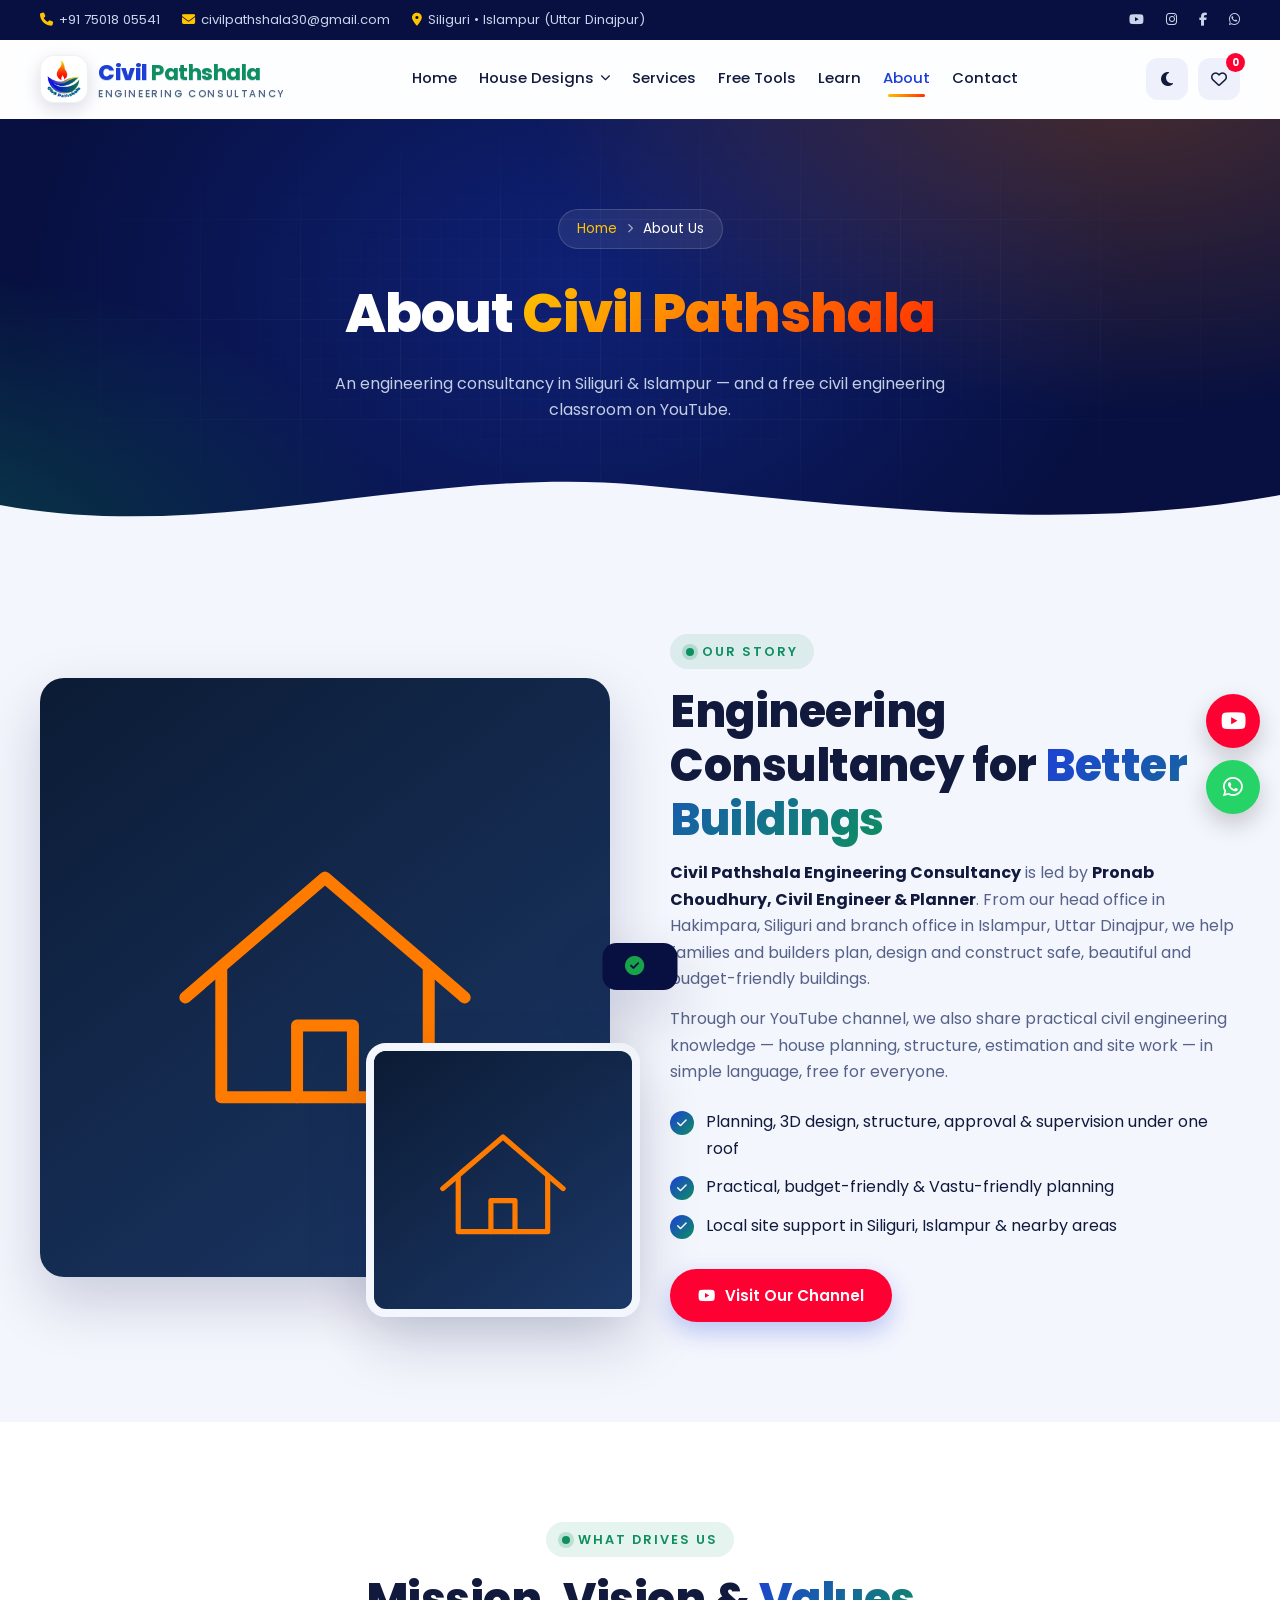
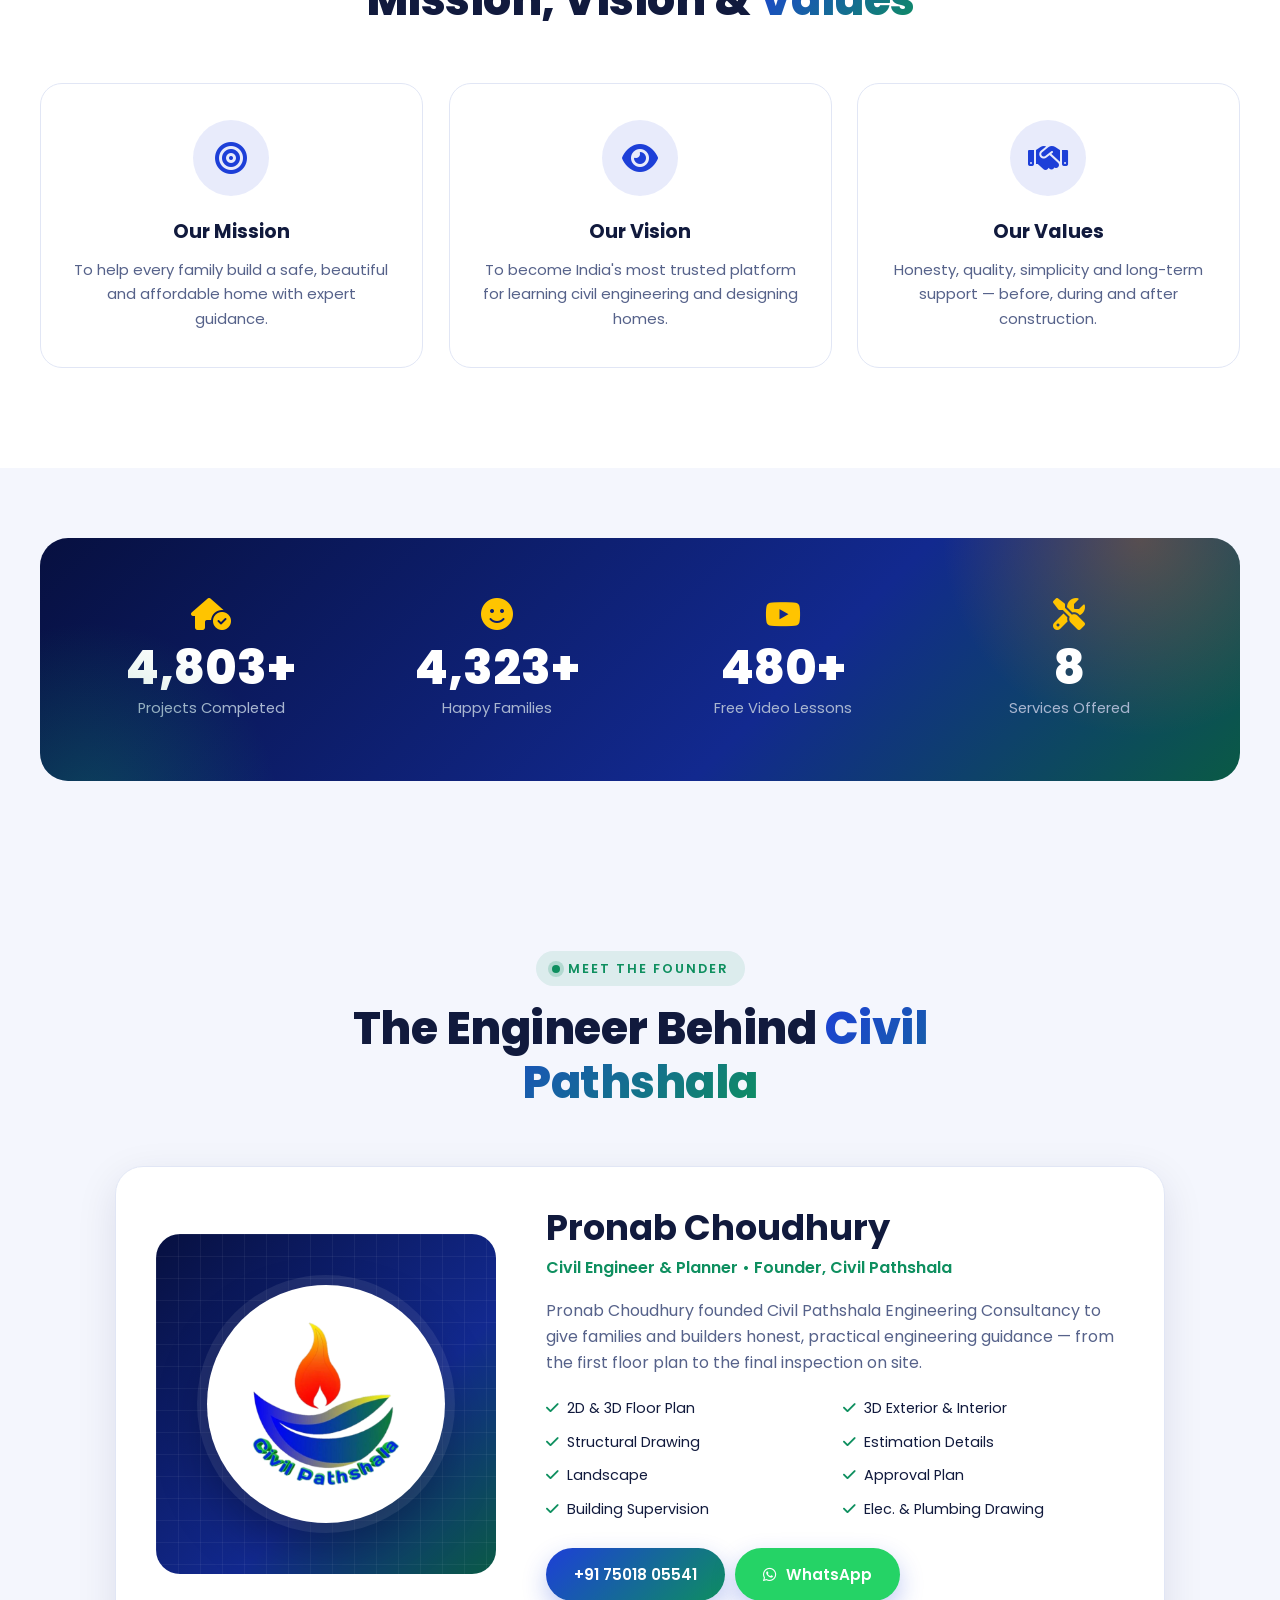
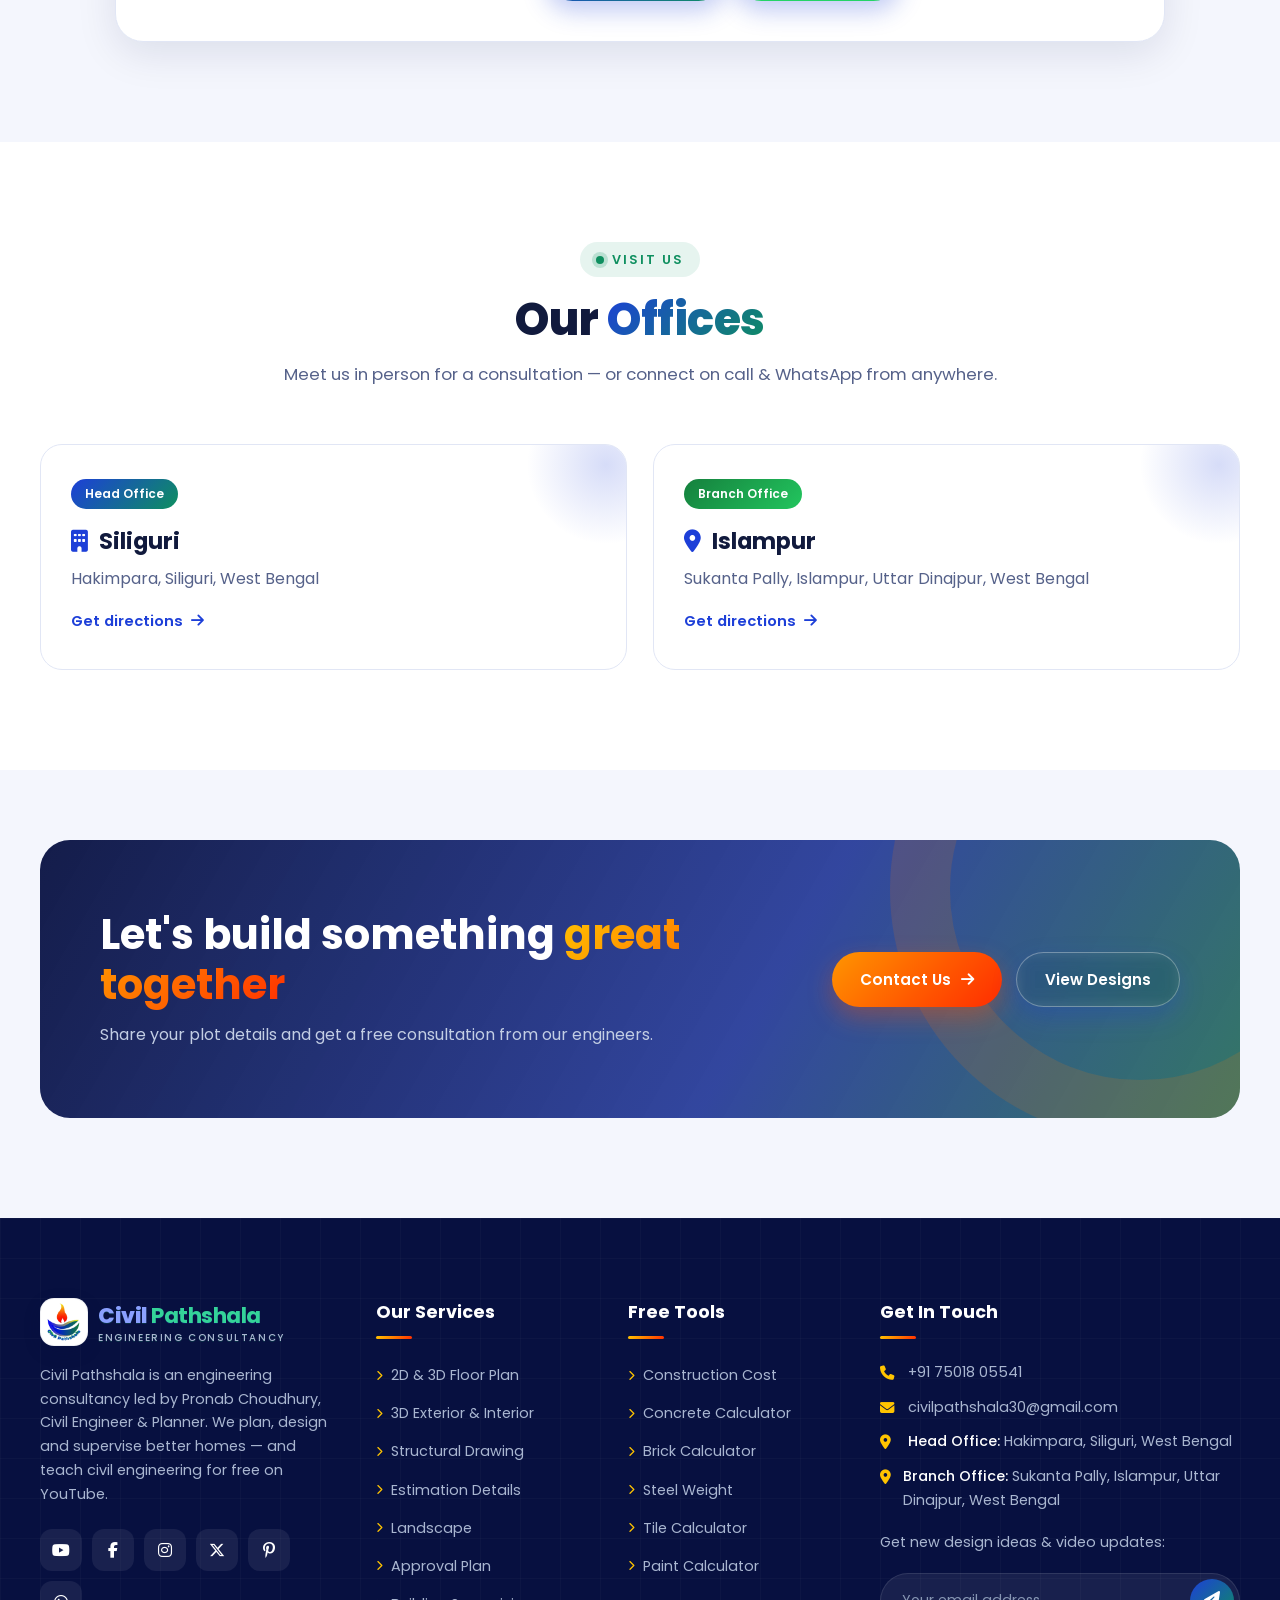
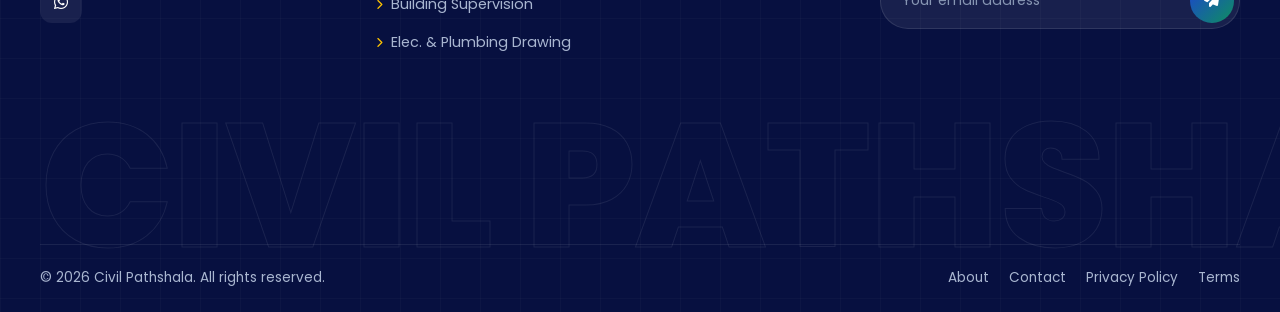
==== about.html @ 8a08ce1d "Civil Pathshala website Responsive multi-page site: home, designs gallery, services, free constructi" ====
<!DOCTYPE html>
<html lang="en">
<head>
  <meta charset="UTF-8">
  <meta name="viewport" content="width=device-width, initial-scale=1.0">
  <title>About Us | Civil Pathshala</title>
  <meta name="description" content="Civil Pathshala Engineering Consultancy, founded by Pronab Choudhury (Civil Engineer & Planner). Head office: Hakimpara, Siliguri. Branch: Sukanta Pally, Islampur, Uttar Dinajpur.">
  <meta name="theme-color" content="#071040">
  <link rel="icon" href="assets/img/favicon.png" type="image/png">
  <link rel="apple-touch-icon" href="assets/img/apple-touch-icon.png">
  <link rel="preconnect" href="https://fonts.googleapis.com">
  <link rel="preconnect" href="https://fonts.gstatic.com" crossorigin>
  <link href="https://fonts.googleapis.com/css2?family=Hind:wght@400;500;600;700&family=Poppins:wght@400;500;600;700;800&display=swap" rel="stylesheet">
  <link rel="stylesheet" href="https://cdnjs.cloudflare.com/ajax/libs/font-awesome/6.5.1/css/all.min.css">
  <link rel="stylesheet" href="assets/css/style.css">
  <script>try{var t=localStorage.getItem("cp-theme");if(t)document.documentElement.dataset.theme=t;}catch(e){}</script>
</head>
<body data-page="about">
  <div id="site-header"></div>

  <main>
    <section class="page-hero">
      <div class="blueprint-grid"></div>
      <div class="container">
        <div class="breadcrumb" data-reveal="down"><a href="index.html">Home</a><i class="fa-solid fa-chevron-right"></i><span>About Us</span></div>
        <h1 data-reveal="up">About <span class="text-grad">Civil Pathshala</span></h1>
        <p data-reveal="up" data-delay="100">An engineering consultancy in Siliguri & Islampur — and a free civil engineering classroom on YouTube.</p>
      </div>
      <div class="hero-wave"><svg viewBox="0 0 1440 70" preserveAspectRatio="none"><path fill="currentColor" d="M0 40C240 80 480 0 720 20s480 50 720 10V70H0Z"/></svg></div>
    </section>

    <section class="section">
      <div class="container grid-2">
        <div class="about-img" data-reveal="right">
          <div class="main"><img src="https://images.unsplash.com/photo-1503387762-592deb58ef4e?w=900&q=75&auto=format&fit=crop" alt="Engineer reviewing house drawings" loading="lazy"></div>
          <div class="small"><img src="https://images.unsplash.com/photo-1541888946425-d81bb19240f5?w=600&q=75&auto=format&fit=crop" alt="House under construction" loading="lazy"></div>
        </div>
        <div data-reveal="left">
          <span class="eyebrow">Our Story</span>
          <h2 class="h2">Engineering Consultancy for <span class="text-grad">Better Buildings</span></h2>
          <p style="color:var(--muted);margin-bottom:14px"><b style="color:var(--text)">Civil Pathshala Engineering Consultancy</b> is led by <b style="color:var(--text)">Pronab Choudhury, Civil Engineer & Planner</b>. From our head office in Hakimpara, Siliguri and branch office in Islampur, Uttar Dinajpur, we help families and builders plan, design and construct safe, beautiful and budget-friendly buildings.</p>
          <p style="color:var(--muted)">Through our YouTube channel, we also share practical civil engineering knowledge — house planning, structure, estimation and site work — in simple language, free for everyone.</p>
          <ul class="check-list">
            <li><i class="fa-solid fa-check"></i>Planning, 3D design, structure, approval & supervision under one roof</li>
            <li><i class="fa-solid fa-check"></i>Practical, budget-friendly & Vastu-friendly planning</li>
            <li><i class="fa-solid fa-check"></i>Local site support in Siliguri, Islampur & nearby areas</li>
          </ul>
          <a href="#" data-site="youtube" target="_blank" rel="noopener" class="btn btn-yt"><i class="fa-brands fa-youtube"></i> Visit Our Channel</a>
        </div>
      </div>
    </section>

    <section class="section bg-soft">
      <div class="container">
        <div class="section-head" data-reveal="up"><span class="eyebrow">What Drives Us</span><h2>Mission, Vision & <span class="text-grad">Values</span></h2></div>
        <div class="grid-3">
          <div class="mv-card" data-reveal="up"><i class="fa-solid fa-bullseye"></i><h4>Our Mission</h4><p>To help every family build a safe, beautiful and affordable home with expert guidance.</p></div>
          <div class="mv-card" data-reveal="up" data-delay="100"><i class="fa-solid fa-eye"></i><h4>Our Vision</h4><p>To become India's most trusted platform for learning civil engineering and designing homes.</p></div>
          <div class="mv-card" data-reveal="up" data-delay="200"><i class="fa-solid fa-handshake"></i><h4>Our Values</h4><p>Honesty, quality, simplicity and long-term support — before, during and after construction.</p></div>
        </div>
      </div>
    </section>

    <section class="section-sm">
      <div class="container">
        <div class="counter-band" data-reveal="zoom">
          <div class="grid-4">
            <div class="counter"><i class="fa-solid fa-house-circle-check"></i><strong data-count="5000" data-suffix="+">0</strong><span>Projects Completed</span></div>
            <div class="counter"><i class="fa-solid fa-face-smile"></i><strong data-count="4500" data-suffix="+">0</strong><span>Happy Families</span></div>
            <div class="counter"><i class="fa-brands fa-youtube"></i><strong data-count="500" data-suffix="+">0</strong><span>Free Video Lessons</span></div>
            <div class="counter"><i class="fa-solid fa-screwdriver-wrench"></i><strong data-count="8">0</strong><span>Services Offered</span></div>
          </div>
        </div>
      </div>
    </section>

    <section class="section">
      <div class="container">
        <div class="section-head" data-reveal="up"><span class="eyebrow">Meet the Founder</span><h2>The Engineer Behind <span class="text-grad">Civil Pathshala</span></h2></div>
        <div class="founder" data-reveal="up">
          <div class="founder-visual">
            <!-- Tip: replace this logo with a photo of Pronab Choudhury (e.g. assets/img/founder.jpg) -->
            <div class="founder-logo"><img src="assets/img/logo.png" alt="Civil Pathshala logo"></div>
          </div>
          <div class="founder-info">
            <h3>Pronab Choudhury</h3>
            <div class="founder-role">Civil Engineer & Planner • Founder, Civil Pathshala</div>
            <p>Pronab Choudhury founded Civil Pathshala Engineering Consultancy to give families and builders honest, practical engineering guidance — from the first floor plan to the final inspection on site.</p>
            <div class="founder-services">
              <span><i class="fa-solid fa-check"></i>2D & 3D Floor Plan</span><span><i class="fa-solid fa-check"></i>3D Exterior & Interior</span>
              <span><i class="fa-solid fa-check"></i>Structural Drawing</span><span><i class="fa-solid fa-check"></i>Estimation Details</span>
              <span><i class="fa-solid fa-check"></i>Landscape</span><span><i class="fa-solid fa-check"></i>Approval Plan</span>
              <span><i class="fa-solid fa-check"></i>Building Supervision</span><span><i class="fa-solid fa-check"></i>Elec. & Plumbing Drawing</span>
            </div>
            <div class="btn-row" style="display:flex;flex-wrap:wrap;gap:10px">
              <a href="#" data-site="phone" class="btn"></a>
              <a href="#" data-site="whatsapp" target="_blank" rel="noopener" class="btn btn-wa"><i class="fa-brands fa-whatsapp"></i> WhatsApp</a>
            </div>
          </div>
        </div>
      </div>
    </section>

    <section class="section bg-soft">
      <div class="container">
        <div class="section-head" data-reveal="up"><span class="eyebrow">Visit Us</span><h2>Our <span class="text-grad">Offices</span></h2><p>Meet us in person for a consultation — or connect on call & WhatsApp from anywhere.</p></div>
        <div class="grid-2" style="gap:26px;align-items:stretch">
          <div class="office-card" data-reveal="up">
            <span class="o-tag">Head Office</span>
            <h4><i class="fa-solid fa-building"></i> Siliguri</h4>
            <p>Hakimpara, Siliguri, West Bengal</p>
            <a href="https://maps.google.com/?q=Hakimpara%2C%20Siliguri%2C%20West%20Bengal" target="_blank" rel="noopener" class="link-arrow">Get directions <i class="fa-solid fa-arrow-right"></i></a>
          </div>
          <div class="office-card" data-reveal="up" data-delay="100">
            <span class="o-tag green">Branch Office</span>
            <h4><i class="fa-solid fa-location-dot"></i> Islampur</h4>
            <p>Sukanta Pally, Islampur, Uttar Dinajpur, West Bengal</p>
            <a href="https://maps.google.com/?q=Sukanta%20Pally%2C%20Islampur%2C%20Uttar%20Dinajpur" target="_blank" rel="noopener" class="link-arrow">Get directions <i class="fa-solid fa-arrow-right"></i></a>
          </div>
        </div>
      </div>
    </section>

    <section class="section-sm" style="padding-bottom:0">
      <div class="container">
        <div class="cta" data-reveal="zoom">
          <div><h2>Let's build something <span class="text-grad">great together</span></h2><p>Share your plot details and get a free consultation from our engineers.</p></div>
          <div class="cta-btns"><a href="contact.html" class="btn">Contact Us <i class="fa-solid fa-arrow-right"></i></a><a href="designs.html" class="btn btn-light">View Designs</a></div>
        </div>
      </div>
    </section>
  </main>

  <div id="site-footer"></div>
  <script src="assets/js/config.js"></script>
  <script src="assets/js/main.js"></script>
</body>
</html>
---- assets/css/style.css ----
/* =========================================================
   Civil Pathshala — Main Stylesheet
   ========================================================= */

/* Brand palette taken from the Civil Pathshala logo:
   royal-blue → green diya bowl, and a yellow → orange → red flame */
:root {
  --primary: #1d3fd8;          /* logo blue */
  --primary-2: #3b5bff;
  --brand-green: #0e8f5f;      /* logo green */
  --flame-y: #ffc400;          /* flame yellow */
  --flame-o: #ff7a00;          /* flame orange */
  --flame-r: #ff2d00;          /* flame red */
  --wordmark-1: #1d3fd8;       /* "Civil" */
  --wordmark-2: #0e8f5f;       /* "Pathshala" */

  --navy: #071040;
  --navy-2: #0d1d66;
  --navy-3: #12298f;
  --orange: var(--flame-o);
  --amber: var(--flame-y);
  --blue: #1d3fd8;
  --green: #16a34a;
  --red: #ff0033;

  --bg: #f4f6fd;
  --bg-2: #ffffff;
  --card: #ffffff;
  --text: #111a3d;
  --muted: #56628a;
  --line: #e1e6f5;
  --soft: #eef1fc;

  --grad: linear-gradient(135deg, #1d3fd8 0%, #0e8f5f 100%);
  --grad-flame: linear-gradient(135deg, #ffc400 0%, #ff7a00 50%, #ff2d00 100%);
  --grad-flame-btn: linear-gradient(135deg, #ff9500 0%, #ff5a00 55%, #ff2d00 100%);
  --grad-navy: linear-gradient(135deg, #071040 0%, #12298f 62%, #0a5a45 100%);
  --shadow-sm: 0 4px 14px rgba(7,16,64,.06);
  --shadow: 0 12px 40px rgba(7,16,64,.10);
  --shadow-lg: 0 25px 60px rgba(7,16,64,.18);
  --radius: 18px;
  --radius-sm: 12px;
  --ease: cubic-bezier(.22, 1, .36, 1);
  --header-h: 78px;
}

[data-theme="dark"] {
  --primary: #7b93ff;
  --brand-green: #34d399;
  --wordmark-1: #8aa0ff;
  --wordmark-2: #34d399;
  --bg: #050a26;
  --bg-2: #08113a;
  --card: #0c1847;
  --text: #e9edfc;
  --muted: #9ba7d1;
  --line: #1a2a66;
  --soft: #101f56;
  --shadow-sm: 0 4px 14px rgba(0, 0, 0, .3);
  --shadow: 0 12px 40px rgba(0, 0, 0, .35);
  --shadow-lg: 0 25px 60px rgba(0, 0, 0, .5);
}

*, *::before, *::after { box-sizing: border-box; margin: 0; padding: 0; }
html { scroll-behavior: smooth; -webkit-text-size-adjust: 100%; }
body {
  font-family: "Poppins", "Hind", system-ui, -apple-system, Segoe UI, Roboto, sans-serif;
  background: var(--bg);
  color: var(--text);
  line-height: 1.65;
  overflow-x: hidden;
  transition: background .4s, color .4s;
}
img { max-width: 100%; display: block; }
a { color: inherit; text-decoration: none; }
button, input, select, textarea { font: inherit; color: inherit; }
button { cursor: pointer; border: 0; background: none; }
ul { list-style: none; }
::selection { background: var(--primary); color: #fff; }

::-webkit-scrollbar { width: 10px; }
::-webkit-scrollbar-track { background: var(--bg); }
::-webkit-scrollbar-thumb { background: linear-gradient(var(--primary), var(--flame-y)); border-radius: 10px; }

.container { width: min(1200px, 100% - 32px); margin-inline: auto; }
.section { padding: 100px 0; position: relative; }
.section-sm { padding: 70px 0; }
.bg-soft { background: var(--bg-2); }
.text-grad {
  background: var(--grad);
  -webkit-background-clip: text; background-clip: text;
  -webkit-text-fill-color: transparent;
}
.hindi { font-family: "Hind", "Poppins", sans-serif; }

/* ---------- Section heading ---------- */
.section-head { text-align: center; max-width: 720px; margin: 0 auto 56px; }
.section-head.left { text-align: left; margin-left: 0; }
.eyebrow {
  display: inline-flex; align-items: center; gap: 8px;
  font-size: .8rem; font-weight: 600; letter-spacing: 2px; text-transform: uppercase;
  color: var(--primary);
  background: rgba(29,63,216,.1);
  padding: 7px 16px; border-radius: 50px; margin-bottom: 16px;
}
.eyebrow::before { content: ""; width: 8px; height: 8px; border-radius: 50%; background: var(--primary); box-shadow: 0 0 0 4px rgba(29,63,216,.2); animation: pulse 2s infinite; }
.section-head h2, .h2 { font-size: clamp(1.8rem, 4vw, 2.8rem); line-height: 1.2; font-weight: 800; margin-bottom: 14px; letter-spacing: -.5px; }
.section-head p { color: var(--muted); font-size: 1.05rem; }

/* ---------- Buttons ---------- */
.btn {
  --b-bg: var(--grad);
  position: relative; overflow: hidden; isolation: isolate;
  display: inline-flex; align-items: center; justify-content: center; gap: 10px;
  padding: 14px 28px; border-radius: 50px; font-weight: 600; font-size: .95rem;
  background: var(--b-bg); color: #fff;
  box-shadow: 0 10px 25px rgba(29,63,216,.35);
  transition: transform .35s var(--ease), box-shadow .35s var(--ease);
  white-space: nowrap;
}
.btn::after {
  content: ""; position: absolute; inset: 0; z-index: -1;
  background: linear-gradient(120deg, transparent 20%, rgba(255,255,255,.45) 50%, transparent 80%);
  transform: translateX(-120%); transition: transform .7s var(--ease);
}
.btn:hover { transform: translateY(-3px); box-shadow: 0 16px 35px rgba(29,63,216,.45); }
.btn:hover::after { transform: translateX(120%); }
.btn i { transition: transform .3s; }
.btn:hover i.fa-arrow-right { transform: translateX(4px); }
.btn-outline { background: transparent; color: var(--text); border: 2px solid var(--line); box-shadow: none; }
.btn-outline:hover { border-color: var(--primary); color: var(--primary); box-shadow: none; }
.btn-light { background: rgba(255,255,255,.1); color: #fff; border: 1.5px solid rgba(255,255,255,.3); box-shadow: none; backdrop-filter: blur(8px); }
.btn-light:hover { background: #fff; color: var(--navy); box-shadow: none; }
.btn-yt { background: var(--red); box-shadow: 0 10px 25px rgba(255, 0, 51, .35); }
.btn-yt:hover { box-shadow: 0 16px 35px rgba(255, 0, 51, .45); }
.btn-wa { background: #25d366; box-shadow: 0 10px 25px rgba(37, 211, 102, .35); }
.btn-sm { padding: 10px 20px; font-size: .85rem; }
.btn-block { width: 100%; }

/* ---------- Preloader ---------- */
.preloader {
  position: fixed; inset: 0; z-index: 9999; background: var(--navy);
  display: grid; place-items: center; transition: opacity .6s, visibility .6s;
}
.preloader.hide { opacity: 0; visibility: hidden; }
.preloader .pl-logo { width: 120px; height: 120px; margin: 0 auto; border-radius: 30px; background: #fff; padding: 10px; box-shadow: 0 0 0 0 rgba(29,63,216,.5); animation: plPulse 1.6s ease-in-out infinite; }
.preloader .pl-logo img { width: 100%; height: 100%; object-fit: contain; }
@keyframes plPulse { 0% { transform: scale(.94); box-shadow: 0 0 0 0 rgba(29,63,216,.55); } 70% { transform: scale(1); box-shadow: 0 0 0 26px rgba(29,63,216,0); } 100% { transform: scale(.94); box-shadow: 0 0 0 0 rgba(29,63,216,0); } }
.preloader p { color: #fff; margin-top: 18px; font-weight: 600; letter-spacing: 3px; text-align: center; font-size: .85rem; }
@keyframes draw { to { stroke-dashoffset: 0; } }

/* ---------- Scroll progress ---------- */
.scroll-progress { position: fixed; top: 0; left: 0; height: 3px; width: 0; background: var(--grad); z-index: 1001; }

/* ---------- Top bar ---------- */
.topbar { background: var(--navy); color: #c9d4ea; font-size: .82rem; }
.topbar .container { display: flex; justify-content: space-between; align-items: center; gap: 16px; padding: 9px 0; }
.topbar a:hover { color: var(--flame-y); }
.topbar .tb-left, .topbar .tb-right { display: flex; gap: 22px; align-items: center; }
.topbar i { color: var(--primary); margin-right: 6px; }
.topbar .tb-right a i { color: inherit; margin: 0; }

/* ---------- Header ---------- */
.header {
  position: sticky; top: 0; z-index: 1000;
  background: color-mix(in srgb, var(--bg-2) 85%, transparent);
  backdrop-filter: saturate(180%) blur(16px);
  -webkit-backdrop-filter: saturate(180%) blur(16px);
  border-bottom: 1px solid transparent;
  transition: box-shadow .3s, border-color .3s, background .3s;
}
.header.scrolled { box-shadow: var(--shadow-sm); border-color: var(--line); }
.nav { height: var(--header-h); display: flex; align-items: center; justify-content: space-between; gap: 20px; }
.logo { display: flex; align-items: center; gap: 10px; font-weight: 800; font-size: 1.35rem; letter-spacing: -.5px; }
.logo-mark { width: 48px; height: 48px; flex: none; border-radius: 14px; background: #fff; display: grid; place-items: center; padding: 3px; box-shadow: 0 6px 18px rgba(7,16,64,.14); border: 1px solid rgba(7,16,64,.06); transition: transform .5s var(--ease); }
.logo:hover .logo-mark { transform: rotate(-6deg) scale(1.06); }
.logo-mark img { width: 100%; height: 100%; object-fit: contain; }
.logo small { display: block; font-size: .62rem; font-weight: 500; letter-spacing: 2.5px; color: var(--muted); text-transform: uppercase; margin-top: -4px; }
.logo span b { color: var(--primary); }

.nav-links { display: flex; align-items: center; gap: 4px; }
.nav-links > li { position: relative; }
.nav-links > li > a {
  display: flex; align-items: center; gap: 6px;
  padding: 10px 14px; font-weight: 500; font-size: .93rem; border-radius: 10px; position: relative;
  transition: color .3s;
}
.nav-links > li > a::after {
  content: ""; position: absolute; left: 14px; right: 14px; bottom: 4px; height: 2px;
  background: var(--grad); border-radius: 2px; transform: scaleX(0); transform-origin: left; transition: transform .35s var(--ease);
}
.nav-links > li > a:hover, .nav-links > li > a.active { color: var(--primary); }
.nav-links > li > a:hover::after, .nav-links > li > a.active::after { transform: scaleX(1); }
.nav-links .fa-chevron-down { font-size: .65rem; transition: transform .3s; }
.dropdown {
  position: absolute; top: calc(100% + 10px); left: 0; min-width: 240px;
  background: var(--card); border: 1px solid var(--line); border-radius: 16px; padding: 10px;
  box-shadow: var(--shadow-lg); opacity: 0; visibility: hidden; transform: translateY(10px);
  transition: all .3s var(--ease);
}
.has-dd:hover .dropdown, .has-dd:focus-within .dropdown { opacity: 1; visibility: visible; transform: translateY(0); }
.has-dd:hover .fa-chevron-down { transform: rotate(180deg); }
.dropdown a { display: flex; align-items: center; gap: 12px; padding: 10px 12px; border-radius: 10px; font-size: .9rem; transition: background .25s, padding .25s; }
.dropdown a i { width: 32px; height: 32px; display: grid; place-items: center; border-radius: 8px; background: rgba(29,63,216,.1); color: var(--primary); font-size: .85rem; }
.dropdown a:hover { background: var(--soft); padding-left: 16px; }

.nav-actions { display: flex; align-items: center; gap: 10px; }
.icon-btn {
  width: 42px; height: 42px; border-radius: 12px; display: grid; place-items: center;
  background: var(--soft); color: var(--text); transition: all .3s; position: relative;
}
.icon-btn:hover { background: var(--primary); color: #fff; transform: translateY(-2px); }
.icon-btn .count { position: absolute; top: -5px; right: -5px; min-width: 19px; height: 19px; border-radius: 10px; background: var(--red); color: #fff; font-size: .65rem; font-weight: 700; display: grid; place-items: center; padding: 0 4px; }
.burger { display: none; }

/* Mobile drawer */
.drawer-overlay { position: fixed; inset: 0; background: rgba(5, 12, 26, .55); backdrop-filter: blur(4px); z-index: 1100; opacity: 0; visibility: hidden; transition: .35s; }
.drawer {
  position: fixed; top: 0; right: 0; bottom: 0; width: min(340px, 86vw); z-index: 1101;
  background: var(--bg-2); padding: 24px; overflow-y: auto;
  transform: translateX(100%); transition: transform .45s var(--ease);
  display: flex; flex-direction: column; gap: 6px;
}
.drawer-open .drawer { transform: none; }
.drawer-open .drawer-overlay { opacity: 1; visibility: visible; }
.drawer-head { display: flex; justify-content: space-between; align-items: center; margin-bottom: 18px; }
.drawer a.d-link { display: flex; align-items: center; gap: 14px; padding: 13px 14px; border-radius: 12px; font-weight: 500; transition: background .25s; }
.drawer a.d-link i { width: 20px; color: var(--primary); }
.drawer a.d-link:hover, .drawer a.d-link.active { background: var(--soft); color: var(--primary); }
.drawer .btn { margin-top: 14px; }
.drawer-social { display: flex; gap: 10px; margin-top: auto; padding-top: 24px; }

/* ---------- Hero ---------- */
.hero {
  position: relative; overflow: hidden; color: #fff;
  background: radial-gradient(1200px 600px at 80% -10%, rgba(29,63,216,.25), transparent 60%),
              radial-gradient(900px 500px at -10% 110%, rgba(47,128,237,.35), transparent 60%),
              var(--navy);
  padding: 90px 0 120px;
}
.blueprint-grid {
  position: absolute; inset: 0; pointer-events: none; opacity: .5;
  background-image:
    linear-gradient(rgba(255,255,255,.05) 1px, transparent 1px),
    linear-gradient(90deg, rgba(255,255,255,.05) 1px, transparent 1px),
    linear-gradient(rgba(255,255,255,.025) 1px, transparent 1px),
    linear-gradient(90deg, rgba(255,255,255,.025) 1px, transparent 1px);
  background-size: 100px 100px, 100px 100px, 20px 20px, 20px 20px;
  mask-image: radial-gradient(ellipse at center, #000 30%, transparent 80%);
  -webkit-mask-image: radial-gradient(ellipse at center, #000 30%, transparent 80%);
  animation: gridMove 30s linear infinite;
}
@keyframes gridMove { to { background-position: 100px 100px, 100px 100px, 20px 20px, 20px 20px; } }
#particles { position: absolute; inset: 0; width: 100%; height: 100%; pointer-events: none; }
.hero .container { position: relative; z-index: 2; display: grid; grid-template-columns: 1.05fr .95fr; gap: 60px; align-items: center; }
.hero-badge {
  display: inline-flex; align-items: center; gap: 10px; padding: 8px 18px 8px 8px; border-radius: 50px;
  background: rgba(255,255,255,.08); border: 1px solid rgba(255,255,255,.15); font-size: .85rem; margin-bottom: 24px;
  backdrop-filter: blur(10px);
}
.hero-badge span { background: var(--red); padding: 4px 12px; border-radius: 50px; font-weight: 600; font-size: .75rem; }
.hero h1 { font-size: clamp(2.2rem, 5.2vw, 4rem); line-height: 1.1; font-weight: 800; letter-spacing: -1.5px; margin-bottom: 20px; }
.typed-wrap { display: block; min-height: 1.15em; }
.typed { background: var(--grad); -webkit-background-clip: text; background-clip: text; -webkit-text-fill-color: transparent; }
.cursor { display: inline-block; width: 4px; height: .9em; background: var(--primary); margin-left: 6px; vertical-align: -0.08em; animation: blink 1s steps(1) infinite; }
@keyframes blink { 50% { opacity: 0; } }
.hero p.lead { font-size: 1.1rem; color: #c3cee4; max-width: 560px; margin-bottom: 14px; }
.hero p.hindi-line { color: var(--flame-y); font-weight: 600; font-size: 1.1rem; margin-bottom: 32px; }
.hero-cta { display: flex; flex-wrap: wrap; gap: 14px; margin-bottom: 44px; }
.hero-stats { display: flex; gap: 36px; flex-wrap: wrap; }
.hero-stats div strong { display: block; font-size: 2rem; font-weight: 800; line-height: 1; }
.hero-stats div span { font-size: .85rem; color: #a9b6d0; }
.hero-stats strong em { font-style: normal; color: var(--primary); }

.hero-visual { position: relative; height: 540px; }
.hv-main {
  position: absolute; inset: 0 40px 40px 0; border-radius: 28px; overflow: hidden;
  box-shadow: 0 40px 80px rgba(0,0,0,.45); border: 6px solid rgba(255,255,255,.08);
  transform-style: preserve-3d;
}
.hv-main img { width: 100%; height: 100%; object-fit: cover; transform: scale(1.05); animation: kenburns 18s ease-in-out infinite alternate; }
@keyframes kenburns { to { transform: scale(1.18) translate(-2%, -2%); } }
.hv-plan {
  position: absolute; right: 0; bottom: 0; width: 230px; border-radius: 20px; overflow: hidden;
  border: 5px solid var(--navy); box-shadow: 0 25px 50px rgba(0,0,0,.5); animation: floatY 6s ease-in-out infinite;
}
.float-card {
  position: absolute; display: flex; align-items: center; gap: 12px; padding: 12px 18px 12px 12px; border-radius: 16px;
  background: rgba(255,255,255,.95); color: var(--navy); box-shadow: 0 20px 40px rgba(0,0,0,.25); font-size: .85rem;
  animation: floatY 5s ease-in-out infinite;
}
.float-card i { width: 42px; height: 42px; display: grid; place-items: center; border-radius: 12px; background: var(--grad); color: #fff; font-size: 1.1rem; }
.float-card strong { display: block; font-size: 1rem; line-height: 1.2; }
.float-card small { color: #5d6b82; }
.fc-1 { top: 30px; left: -40px; }
.fc-2 { top: 46%; right: -10px; animation-delay: -2s; }
.fc-2 i { background: linear-gradient(135deg, #22c55e, #16a34a); }
.fc-3 { bottom: 70px; left: -20px; animation-delay: -3.5s; }
.fc-3 i { background: linear-gradient(135deg, #ff0033, #ff5a5f); }
@keyframes floatY { 0%, 100% { transform: translateY(0); } 50% { transform: translateY(-14px); } }
.hero-wave { position: absolute; bottom: -1px; left: 0; width: 100%; z-index: 3; color: var(--bg); }
.hero-wave svg { display: block; width: 100%; height: 70px; }

/* ---------- Page hero (inner pages) ---------- */
.page-hero {
  position: relative; overflow: hidden; color: #fff; text-align: center;
  background: radial-gradient(800px 400px at 85% 0, rgba(29,63,216,.25), transparent 60%), radial-gradient(700px 400px at 0 100%, rgba(47,128,237,.35), transparent 60%), var(--navy);
  padding: 90px 0 110px;
}
.page-hero h1 { font-size: clamp(2rem, 5vw, 3.4rem); font-weight: 800; letter-spacing: -1px; margin-bottom: 12px; position: relative; }
.page-hero p { color: #c3cee4; max-width: 640px; margin: 0 auto; position: relative; }
.breadcrumb { display: inline-flex; gap: 10px; align-items: center; font-size: .85rem; padding: 8px 18px; border-radius: 50px; background: rgba(255,255,255,.08); border: 1px solid rgba(255,255,255,.15); margin-bottom: 20px; position: relative; }
.breadcrumb a { color: var(--flame-y); }
.breadcrumb i { font-size: .6rem; opacity: .6; }

/* ---------- Marquee ---------- */
.marquee { background: var(--grad); color: #fff; padding: 18px 0; overflow: hidden; transform: rotate(-1.5deg); margin: -30px -20px 0; position: relative; z-index: 4; box-shadow: var(--shadow); }
.marquee-track { display: flex; gap: 50px; width: max-content; animation: marquee 35s linear infinite; }
.marquee:hover .marquee-track { animation-play-state: paused; }
.marquee-track span { display: flex; align-items: center; gap: 14px; font-weight: 700; font-size: 1.15rem; text-transform: uppercase; letter-spacing: 1px; white-space: nowrap; }
.marquee-track span i { font-size: .9rem; opacity: .8; }
@keyframes marquee { to { transform: translateX(-50%); } }

/* ---------- Services ---------- */
.grid-3 { display: grid; grid-template-columns: repeat(3, 1fr); gap: 26px; }
.grid-4 { display: grid; grid-template-columns: repeat(4, 1fr); gap: 24px; }
.grid-2 { display: grid; grid-template-columns: repeat(2, 1fr); gap: 60px; align-items: center; }

.service-card {
  position: relative; padding: 36px 30px; border-radius: var(--radius); background: var(--card);
  border: 1px solid var(--line); overflow: hidden; isolation: isolate;
  transition: transform .5s var(--ease), box-shadow .5s var(--ease), border-color .5s;
}
.service-card::before {
  content: ""; position: absolute; inset: 0; z-index: -1; background: var(--grad-navy);
  clip-path: circle(0% at 100% 0); transition: clip-path .7s var(--ease);
}
.service-card:hover { transform: translateY(-10px); box-shadow: var(--shadow-lg); border-color: transparent; color: #fff; }
.service-card:hover::before { clip-path: circle(150% at 100% 0); }
.service-card .s-icon {
  width: 70px; height: 70px; border-radius: 20px; display: grid; place-items: center; font-size: 1.7rem;
  background: rgba(29,63,216,.1); color: var(--primary); margin-bottom: 24px; transition: all .5s var(--ease);
}
.service-card:hover .s-icon { background: var(--grad); color: #fff; transform: rotate(-10deg) scale(1.08); }
.service-card h3 { font-size: 1.25rem; margin-bottom: 10px; font-weight: 700; }
.service-card p { color: var(--muted); font-size: .94rem; margin-bottom: 20px; transition: color .5s; }
.service-card:hover p { color: #c3cee4; }
.service-card .price-tag { font-size: .85rem; color: var(--muted); margin-bottom: 18px; transition: color .5s; }
.service-card .price-tag b { color: var(--primary); font-size: 1.15rem; }
.service-card:hover .price-tag { color: #c3cee4; }
.link-arrow { display: inline-flex; align-items: center; gap: 8px; font-weight: 600; color: var(--primary); font-size: .92rem; }
.link-arrow i { transition: transform .3s; }
.link-arrow:hover i { transform: translateX(5px); }
.service-card .num { position: absolute; top: 20px; right: 26px; font-size: 3.5rem; font-weight: 800; color: var(--line); line-height: 1; transition: color .5s; z-index: -1; }
.service-card:hover .num { color: rgba(255,255,255,.07); }

/* ---------- Designs gallery ---------- */
.filter-bar { display: flex; flex-wrap: wrap; justify-content: space-between; align-items: center; gap: 18px; margin-bottom: 40px; }
.chips { display: flex; flex-wrap: wrap; gap: 10px; }
.chip {
  padding: 10px 20px; border-radius: 50px; background: var(--card); border: 1px solid var(--line);
  font-weight: 500; font-size: .88rem; transition: all .3s; display: inline-flex; gap: 8px; align-items: center;
}
.chip:hover { border-color: var(--primary); color: var(--primary); }
.chip.active { background: var(--grad); color: #fff; border-color: transparent; box-shadow: 0 8px 20px rgba(29,63,216,.3); }
.search-box { position: relative; min-width: 260px; }
.search-box input { width: 100%; padding: 12px 18px 12px 44px; border-radius: 50px; border: 1px solid var(--line); background: var(--card); outline: none; transition: border-color .3s, box-shadow .3s; }
.search-box input:focus { border-color: var(--primary); box-shadow: 0 0 0 4px rgba(29,63,216,.12); }
.search-box i { position: absolute; left: 18px; top: 50%; transform: translateY(-50%); color: var(--muted); }
.design-grid { display: grid; grid-template-columns: repeat(3, 1fr); gap: 26px; }
.design-card {
  background: var(--card); border-radius: var(--radius); overflow: hidden; border: 1px solid var(--line);
  transition: transform .5s var(--ease), box-shadow .5s var(--ease); animation: cardIn .6s var(--ease) both;
}
@keyframes cardIn { from { opacity: 0; transform: translateY(30px) scale(.97); } }
.design-card:hover { transform: translateY(-8px); box-shadow: var(--shadow-lg); }
.dc-media { position: relative; aspect-ratio: 4 / 3; overflow: hidden; background: var(--soft); cursor: pointer; }
.dc-media img, .dc-media svg { width: 100%; height: 100%; object-fit: cover; transition: transform .8s var(--ease); }
.design-card:hover .dc-media img, .design-card:hover .dc-media svg { transform: scale(1.1); }
.dc-media::after { content: ""; position: absolute; inset: 0; background: linear-gradient(to top, rgba(7,16,64,.75), transparent 55%); opacity: 0; transition: opacity .4s; }
.design-card:hover .dc-media::after { opacity: 1; }
.dc-badge { position: absolute; top: 14px; left: 14px; z-index: 2; padding: 5px 12px; border-radius: 50px; font-size: .72rem; font-weight: 600; background: var(--grad); color: #fff; }
.dc-badge.cat { left: auto; right: 60px; background: rgba(7,16,64,.75); backdrop-filter: blur(6px); }
.dc-actions { position: absolute; top: 12px; right: 12px; z-index: 2; display: flex; flex-direction: column; gap: 8px; }
.dc-actions button { width: 38px; height: 38px; border-radius: 50%; background: #fff; color: var(--navy); display: grid; place-items: center; box-shadow: var(--shadow-sm); transition: all .3s; }
.dc-actions button:nth-child(2) { transform: translateX(60px); opacity: 0; }
.design-card:hover .dc-actions button:nth-child(2) { transform: none; opacity: 1; transition-delay: .05s; }
.dc-actions button:hover { background: var(--primary); color: #fff; }
.dc-actions button.liked { color: var(--red); }
.dc-actions button.liked:hover { color: #fff; }
.dc-actions button.liked i { animation: heart .5s; }
@keyframes heart { 50% { transform: scale(1.4); } }
.dc-view { position: absolute; bottom: 16px; left: 50%; z-index: 2; transform: translate(-50%, 20px); opacity: 0; transition: all .4s var(--ease); }
.design-card:hover .dc-view { transform: translate(-50%, 0); opacity: 1; }
.dc-body { padding: 20px 22px 22px; }
.dc-body h3 { font-size: 1.08rem; margin-bottom: 12px; font-weight: 600; line-height: 1.35; }
.dc-meta { display: flex; flex-wrap: wrap; gap: 8px 16px; color: var(--muted); font-size: .84rem; padding-bottom: 16px; border-bottom: 1px dashed var(--line); margin-bottom: 14px; }
.dc-meta i { color: var(--primary); margin-right: 5px; }
.dc-foot { display: flex; justify-content: space-between; align-items: center; }
.dc-foot .from { font-size: .8rem; color: var(--muted); }
.dc-foot .from b { display: block; font-size: 1.15rem; color: var(--text); }
.empty-state { grid-column: 1 / -1; text-align: center; padding: 60px 20px; color: var(--muted); }
.empty-state i { font-size: 3rem; color: var(--primary); margin-bottom: 14px; }
.center { text-align: center; }
.mt-40 { margin-top: 40px; }

/* ---------- Modal ---------- */
.modal { position: fixed; inset: 0; z-index: 2000; display: grid; place-items: center; padding: 16px; visibility: hidden; opacity: 0; transition: .35s; }
.modal.open { visibility: visible; opacity: 1; }
.modal-backdrop { position: absolute; inset: 0; background: rgba(5, 12, 26, .7); backdrop-filter: blur(6px); }
.modal-box {
  position: relative; width: min(980px, 100%); max-height: calc(100vh - 32px); overflow-y: auto;
  background: var(--card); border-radius: 24px; box-shadow: var(--shadow-lg);
  transform: scale(.92) translateY(20px); transition: transform .45s var(--ease);
}
.modal.open .modal-box { transform: none; }
.modal-close { position: absolute; top: 14px; right: 14px; z-index: 3; width: 42px; height: 42px; border-radius: 50%; background: rgba(7,16,64,.7); color: #fff; display: grid; place-items: center; transition: transform .3s, background .3s; }
.modal-close:hover { transform: rotate(90deg); background: var(--primary); }
.qv { display: grid; grid-template-columns: 1.15fr 1fr; }
.qv-media { background: var(--soft); min-height: 360px; }
.qv-media img, .qv-media svg { width: 100%; height: 100%; object-fit: cover; }
.qv-info { padding: 36px 32px; }
.qv-info h3 { font-size: 1.5rem; line-height: 1.3; margin: 10px 0 14px; }
.qv-info p { color: var(--muted); font-size: .93rem; margin-bottom: 20px; }
.spec-list { display: grid; grid-template-columns: 1fr 1fr; gap: 10px; margin-bottom: 24px; }
.spec-list div { background: var(--soft); border-radius: 12px; padding: 10px 14px; font-size: .82rem; color: var(--muted); }
.spec-list div b { display: block; color: var(--text); font-size: .98rem; }
.qv-actions { display: flex; flex-wrap: wrap; gap: 10px; }
.qv-actions .btn-outline.liked { color: var(--red); border-color: var(--red); }
.video-modal .modal-box { background: #000; width: min(1000px, 100%); }
.video-frame { aspect-ratio: 16/9; }
.video-frame iframe { width: 100%; height: 100%; border: 0; display: block; }

/* ---------- Process ---------- */
.process { display: grid; grid-template-columns: repeat(4, 1fr); gap: 30px; position: relative; counter-reset: step; }
.process::before { content: ""; position: absolute; top: 44px; left: 12%; right: 12%; height: 2px; background: repeating-linear-gradient(90deg, var(--primary) 0 10px, transparent 10px 20px); opacity: .5; }
.step { text-align: center; position: relative; }
.step-icon {
  width: 90px; height: 90px; margin: 0 auto 22px; border-radius: 50%; display: grid; place-items: center; font-size: 1.8rem;
  background: var(--card); color: var(--primary); border: 2px solid var(--line); position: relative; transition: all .5s var(--ease);
  box-shadow: var(--shadow-sm);
}
.step-icon::after {
  counter-increment: step; content: counter(step, decimal-leading-zero);
  position: absolute; top: -6px; right: -6px; width: 32px; height: 32px; border-radius: 50%;
  background: var(--grad); color: #fff; font-size: .75rem; font-weight: 700; display: grid; place-items: center;
}
.step:hover .step-icon { background: var(--navy); color: #fff; transform: translateY(-8px) rotate(360deg); border-color: var(--navy); }
.step h4 { font-size: 1.1rem; margin-bottom: 8px; }
.step p { color: var(--muted); font-size: .9rem; }

/* ---------- Why us ---------- */
.why-visual { position: relative; }
.why-visual .img-1 { border-radius: 24px; overflow: hidden; box-shadow: var(--shadow-lg); aspect-ratio: 4/4.4; }
.why-visual .img-1 img { width: 100%; height: 100%; object-fit: cover; }
.why-visual .exp-badge {
  position: absolute; bottom: -30px; right: -20px; background: var(--grad); color: #fff; padding: 26px 30px; border-radius: 22px;
  box-shadow: 0 20px 40px rgba(29,63,216,.4); text-align: center; animation: floatY 6s ease-in-out infinite;
}
.exp-badge strong { display: block; font-size: 2.6rem; line-height: 1; font-weight: 800; }
.exp-badge span { font-size: .85rem; }
.why-visual .dots { position: absolute; top: -30px; left: -30px; width: 140px; height: 140px; z-index: -1; background-image: radial-gradient(var(--primary) 2px, transparent 2px); background-size: 16px 16px; opacity: .4; }
.feature-list { display: grid; grid-template-columns: 1fr 1fr; gap: 18px; margin: 30px 0 34px; }
.feature { display: flex; gap: 14px; align-items: flex-start; padding: 16px; border-radius: 14px; transition: background .3s; }
.feature:hover { background: var(--card); box-shadow: var(--shadow-sm); }
.feature i { flex: none; width: 46px; height: 46px; border-radius: 12px; display: grid; place-items: center; background: rgba(29,63,216,.1); color: var(--primary); font-size: 1.1rem; }
.feature h5 { font-size: 1rem; margin-bottom: 2px; }
.feature p { font-size: .84rem; color: var(--muted); line-height: 1.5; }

/* ---------- Counters ---------- */
.counter-band { background: var(--grad-navy); color: #fff; border-radius: 28px; padding: 60px 40px; position: relative; overflow: hidden; }
.counter-band::before { content: ""; position: absolute; width: 400px; height: 400px; border-radius: 50%; background: radial-gradient(rgba(29,63,216,.35), transparent 70%); top: -200px; right: -100px; }
.counter-band .grid-4 { position: relative; }
.counter { text-align: center; }
.counter i { font-size: 2rem; color: var(--primary); margin-bottom: 12px; }
.counter strong { display: block; font-size: clamp(2rem, 4vw, 3rem); font-weight: 800; line-height: 1.1; }
.counter span { color: #a9b6d0; font-size: .92rem; }

/* ---------- Pricing ---------- */
.pricing { display: grid; grid-template-columns: repeat(4, 1fr); gap: 22px; align-items: stretch; }
.price-card {
  position: relative; padding: 36px 26px; border-radius: 22px; background: var(--card); border: 1px solid var(--line);
  display: flex; flex-direction: column; transition: transform .5s var(--ease), box-shadow .5s var(--ease);
}
.price-card:hover { transform: translateY(-10px); box-shadow: var(--shadow-lg); }
.price-card.featured { background: var(--grad-navy); color: #fff; border: 0; transform: scale(1.04); box-shadow: 0 30px 60px rgba(7,16,64,.35); }
.price-card.featured:hover { transform: scale(1.04) translateY(-10px); }
.price-card .ribbon { position: absolute; top: -14px; left: 50%; transform: translateX(-50%); background: var(--grad); color: #fff; padding: 6px 18px; border-radius: 50px; font-size: .75rem; font-weight: 700; letter-spacing: 1px; text-transform: uppercase; white-space: nowrap; box-shadow: 0 8px 20px rgba(29,63,216,.4); }
.price-card .p-icon { width: 56px; height: 56px; border-radius: 16px; display: grid; place-items: center; background: rgba(29,63,216,.12); color: var(--primary); font-size: 1.4rem; margin-bottom: 18px; }
.price-card h4 { font-size: 1.2rem; }
.price-card .p-sub { font-size: .85rem; color: var(--muted); margin-bottom: 18px; }
.price-card.featured .p-sub, .price-card.featured li { color: #c3cee4; }
.price-card .amount { font-size: 2.4rem; font-weight: 800; line-height: 1; margin-bottom: 4px; }
.price-card .amount sup { font-size: 1.1rem; vertical-align: top; position: relative; top: 6px; margin-right: 2px; }
.price-card .per { font-size: .8rem; color: var(--muted); margin-bottom: 22px; }
.price-card.featured .per { color: #a9b6d0; }
.price-card ul { display: grid; gap: 11px; margin-bottom: 28px; flex: 1; }
.price-card li { display: flex; gap: 10px; font-size: .9rem; color: var(--muted); }
.price-card li i { color: var(--green); margin-top: 5px; font-size: .8rem; }
.price-card li.no i { color: #ef4444; }
.price-card li.no { opacity: .6; }

/* ---------- YouTube section ---------- */
.yt-section { background: linear-gradient(180deg, var(--bg) 0%, var(--bg-2) 100%); }
.yt-channel {
  display: grid; grid-template-columns: auto 1fr auto; gap: 28px; align-items: center;
  padding: 30px 34px; border-radius: 24px; background: var(--card); border: 1px solid var(--line); box-shadow: var(--shadow); margin-bottom: 40px;
  position: relative; overflow: hidden;
}
.yt-channel::before { content: ""; position: absolute; left: 0; top: 0; bottom: 0; width: 6px; background: var(--red); }
.yt-avatar { width: 96px; height: 96px; border-radius: 50%; background: #fff; display: grid; place-items: center; padding: 10px; box-shadow: 0 0 0 5px var(--card), 0 0 0 8px var(--red); position: relative; }
.yt-avatar img { width: 100%; height: 100%; object-fit: contain; }
.yt-avatar .live { position: absolute; bottom: -6px; left: 50%; transform: translateX(-50%); background: var(--red); color: #fff; font-size: .62rem; font-weight: 700; padding: 2px 8px; border-radius: 6px; letter-spacing: 1px; }
.yt-channel h3 { font-size: 1.5rem; display: flex; align-items: center; gap: 10px; }
.yt-channel h3 i { color: var(--blue); font-size: 1rem; }
.yt-channel p { color: var(--muted); font-size: .92rem; }
.yt-handle { color: var(--red); font-weight: 600; font-size: .9rem; }
.video-grid { display: grid; grid-template-columns: repeat(3, 1fr); gap: 24px; }
.video-card { border-radius: var(--radius); overflow: hidden; background: var(--card); border: 1px solid var(--line); transition: transform .5s var(--ease), box-shadow .5s var(--ease); display: block; }
.video-card:hover { transform: translateY(-8px); box-shadow: var(--shadow-lg); }
.vc-thumb { position: relative; aspect-ratio: 16/9; overflow: hidden; display: grid; place-items: center; color: #fff; text-align: center; padding: 20px; }
.vc-thumb img { position: absolute; inset: 0; width: 100%; height: 100%; object-fit: cover; transition: transform .7s var(--ease); }
.video-card:hover .vc-thumb img { transform: scale(1.08); }
.vc-thumb .vc-art { position: absolute; inset: 0; }
.vc-thumb .vc-title { position: relative; z-index: 1; font-weight: 800; font-size: 1.25rem; line-height: 1.2; text-shadow: 0 3px 12px rgba(0,0,0,.4); text-transform: uppercase; }
.vc-thumb .vc-title small { display: block; font-size: .7rem; letter-spacing: 3px; color: var(--flame-y); margin-bottom: 6px; }
.play-btn { position: absolute; z-index: 2; width: 64px; height: 64px; border-radius: 50%; background: var(--red); display: grid; place-items: center; font-size: 1.3rem; color: #fff; box-shadow: 0 0 0 0 rgba(255,0,51,.6); animation: ring 2s infinite; opacity: 0; transform: scale(.6); transition: .4s var(--ease); }
.video-card:hover .play-btn { opacity: 1; transform: scale(1); }
.vc-thumb.has-img .play-btn { opacity: 1; transform: scale(1); }
@keyframes ring { 70% { box-shadow: 0 0 0 18px rgba(255,0,51,0); } 100% { box-shadow: 0 0 0 0 rgba(255,0,51,0); } }
.vc-body { padding: 16px 20px 20px; }
.vc-body h4 { font-size: 1rem; line-height: 1.4; margin-bottom: 6px; }
.vc-body span { font-size: .8rem; color: var(--muted); display: flex; gap: 6px; align-items: center; }
.vc-body span i { color: var(--red); }

/* ---------- Testimonials ---------- */
.testi-wrap { position: relative; overflow: hidden; padding: 10px 0 20px; }
.testi-track { display: flex; transition: transform .7s var(--ease); }
.testi-slide { flex: 0 0 calc(100% / 3); padding: 0 12px; }
.testi-card { height: 100%; padding: 32px 28px; border-radius: 22px; background: var(--card); border: 1px solid var(--line); position: relative; transition: box-shadow .4s; }
.testi-card:hover { box-shadow: var(--shadow); }
.testi-card .quote { position: absolute; top: 24px; right: 26px; font-size: 2.6rem; color: rgba(29,63,216,.15); }
.stars { color: var(--flame-y); margin-bottom: 14px; font-size: .9rem; letter-spacing: 2px; }
.testi-card p { color: var(--muted); font-size: .95rem; margin-bottom: 22px; }
.testi-user { display: flex; gap: 14px; align-items: center; }
.testi-user .av { width: 52px; height: 52px; border-radius: 50%; display: grid; place-items: center; color: #fff; font-weight: 700; font-size: 1.1rem; background: var(--grad-navy); flex: none; }
.testi-user h5 { font-size: 1rem; }
.testi-user span { font-size: .82rem; color: var(--muted); }
.slider-nav { display: flex; justify-content: center; align-items: center; gap: 14px; margin-top: 30px; }
.slider-nav .arrow { width: 46px; height: 46px; border-radius: 50%; border: 1.5px solid var(--line); display: grid; place-items: center; transition: .3s; background: var(--card); }
.slider-nav .arrow:hover { background: var(--primary); color: #fff; border-color: var(--primary); }
.dots-nav { display: flex; gap: 8px; }
.dots-nav button { width: 10px; height: 10px; border-radius: 10px; background: var(--line); transition: all .4s var(--ease); }
.dots-nav button.active { width: 30px; background: var(--primary); }

/* ---------- Estimator ---------- */
.estimator { display: grid; grid-template-columns: 1fr 1fr; border-radius: 28px; overflow: hidden; box-shadow: var(--shadow-lg); background: var(--card); }
.est-form { padding: 44px; }
.est-result { padding: 44px; background: var(--grad-navy); color: #fff; position: relative; overflow: hidden; display: flex; flex-direction: column; justify-content: center; }
.est-result::after { content: ""; position: absolute; inset: 0; background-image: linear-gradient(rgba(255,255,255,.04) 1px, transparent 1px), linear-gradient(90deg, rgba(255,255,255,.04) 1px, transparent 1px); background-size: 24px 24px; pointer-events: none; }
.est-result > * { position: relative; z-index: 1; }
.est-total { font-size: clamp(2rem, 4vw, 3rem); font-weight: 800; line-height: 1.1; margin: 6px 0 22px; }
.est-break { display: grid; gap: 12px; }
.est-break .row { display: flex; justify-content: space-between; font-size: .9rem; color: #c3cee4; }
.est-break .bar { height: 6px; border-radius: 6px; background: rgba(255,255,255,.1); overflow: hidden; margin-top: 6px; }
.est-break .bar span { display: block; height: 100%; background: var(--grad); border-radius: 6px; width: 0; transition: width 1s var(--ease); }

/* ---------- Forms ---------- */
.form-grid { display: grid; grid-template-columns: 1fr 1fr; gap: 18px; }
.form-grid .full { grid-column: 1 / -1; }
.field label { display: block; font-size: .85rem; font-weight: 600; margin-bottom: 7px; }
.field input, .field select, .field textarea {
  width: 100%; padding: 13px 16px; border-radius: 12px; border: 1.5px solid var(--line); background: var(--bg); outline: none;
  transition: border-color .3s, box-shadow .3s, background .3s;
}
.field textarea { resize: vertical; min-height: 120px; }
.field input:focus, .field select:focus, .field textarea:focus { border-color: var(--primary); box-shadow: 0 0 0 4px rgba(29,63,216,.12); background: var(--card); }
.field .hint { font-size: .75rem; color: var(--muted); margin-top: 5px; }
.range-row { display: flex; align-items: center; gap: 14px; }
.range-row input[type=range] { flex: 1; accent-color: var(--primary); padding: 0; border: 0; background: none; box-shadow: none; }
.range-row output { min-width: 90px; text-align: right; font-weight: 700; color: var(--primary); }
.seg { display: grid; grid-template-columns: repeat(3, 1fr); gap: 8px; }
.seg input { display: none; }
.seg label { text-align: center; padding: 11px 6px; border-radius: 12px; border: 1.5px solid var(--line); cursor: pointer; font-size: .85rem; margin: 0; transition: .25s; font-weight: 500; }
.seg input:checked + label { background: var(--grad); color: #fff; border-color: transparent; }

/* ---------- FAQ ---------- */
.faq-wrap { display: grid; grid-template-columns: .9fr 1.1fr; gap: 60px; align-items: start; }
.faq-item { border: 1px solid var(--line); border-radius: 16px; background: var(--card); margin-bottom: 14px; overflow: hidden; transition: box-shadow .3s, border-color .3s; }
.faq-item.open { box-shadow: var(--shadow); border-color: rgba(29,63,216,.4); }
.faq-q { width: 100%; text-align: left; padding: 20px 22px; display: flex; justify-content: space-between; align-items: center; gap: 16px; font-weight: 600; font-size: 1rem; }
.faq-q .pm { flex: none; width: 32px; height: 32px; border-radius: 50%; background: var(--soft); display: grid; place-items: center; transition: transform .4s var(--ease), background .3s; font-size: .8rem; }
.faq-item.open .pm { transform: rotate(135deg); background: var(--primary); color: #fff; }
.faq-a { max-height: 0; overflow: hidden; transition: max-height .5s var(--ease); }
.faq-a p { padding: 0 22px 20px; color: var(--muted); font-size: .94rem; }
.faq-side { position: sticky; top: calc(var(--header-h) + 20px); padding: 40px; border-radius: 24px; background: var(--grad-navy); color: #fff; overflow: hidden; }
.faq-side h3 { font-size: 1.6rem; margin-bottom: 10px; }
.faq-side p { color: #c3cee4; margin-bottom: 24px; }
.faq-side .contact-line { display: flex; gap: 14px; align-items: center; margin-bottom: 16px; }
.faq-side .contact-line i { width: 46px; height: 46px; border-radius: 12px; background: rgba(255,255,255,.1); display: grid; place-items: center; color: var(--primary); }
.faq-side .contact-line small { display: block; color: #a9b6d0; font-size: .78rem; }

/* ---------- CTA ---------- */
.cta {
  position: relative; overflow: hidden; border-radius: 30px; padding: 70px 60px; color: #fff;
  background: linear-gradient(120deg, rgba(7,16,64,.95), rgba(29,58,107,.85)), url("https://images.unsplash.com/photo-1503387762-592deb58ef4e?w=1600&q=70&auto=format&fit=crop") center/cover;
  display: grid; grid-template-columns: 1.4fr auto; gap: 30px; align-items: center;
}
.cta::before { content: ""; position: absolute; width: 500px; height: 500px; border-radius: 50%; border: 60px solid rgba(29,63,216,.12); right: -150px; top: -200px; animation: spin 25s linear infinite; }
@keyframes spin { to { transform: rotate(360deg); } }
.cta h2 { font-size: clamp(1.7rem, 3.6vw, 2.6rem); line-height: 1.2; margin-bottom: 12px; position: relative; }
.cta p { color: #c3cee4; position: relative; }
.cta .cta-btns { display: flex; gap: 14px; flex-wrap: wrap; position: relative; }

/* ---------- Footer ---------- */
.footer { background: var(--navy); color: #a9b6d0; padding-top: 80px; position: relative; overflow: hidden; margin-top: 100px; }
.footer::before { content: ""; position: absolute; inset: 0; background-image: linear-gradient(rgba(255,255,255,.025) 1px, transparent 1px), linear-gradient(90deg, rgba(255,255,255,.025) 1px, transparent 1px); background-size: 40px 40px; pointer-events: none; }
.footer .container { position: relative; }
.footer-grid { display: grid; grid-template-columns: 1.4fr 1fr 1fr 1.3fr; gap: 40px; padding-bottom: 50px; }
.footer .logo { color: #fff; margin-bottom: 18px; }
.footer .logo small { color: #a9b6d0; }
.footer p { font-size: .9rem; }
.footer h4 { color: #fff; font-size: 1.1rem; margin-bottom: 22px; position: relative; padding-bottom: 12px; }
.footer h4::after { content: ""; position: absolute; left: 0; bottom: 0; width: 36px; height: 3px; border-radius: 3px; background: var(--grad); }
.footer ul li { margin-bottom: 11px; }
.footer ul a { font-size: .9rem; display: inline-flex; gap: 8px; align-items: center; transition: color .3s, transform .3s; }
.footer ul a i { font-size: .65rem; color: var(--primary); }
.footer ul a:hover { color: var(--flame-y); transform: translateX(5px); }
.socials { display: flex; gap: 10px; margin-top: 22px; flex-wrap: wrap; }
.socials a { width: 42px; height: 42px; border-radius: 12px; background: rgba(255,255,255,.07); display: grid; place-items: center; color: #fff; transition: all .35s var(--ease); }
.socials a:hover { transform: translateY(-4px); background: var(--primary); }
.socials a.yt:hover { background: var(--red); }
.socials a.wa:hover { background: #25d366; }
.f-contact li { display: flex; gap: 12px; font-size: .9rem; }
.f-contact i { color: var(--primary); margin-top: 5px; width: 16px; }
.newsletter { display: flex; margin-top: 18px; background: rgba(255,255,255,.07); border-radius: 50px; padding: 5px; border: 1px solid rgba(255,255,255,.1); }
.newsletter input { flex: 1; min-width: 0; background: none; border: 0; outline: none; padding: 0 16px; color: #fff; font-size: .88rem; }
.newsletter input::placeholder { color: #8796b3; }
.newsletter button { width: 44px; height: 44px; border-radius: 50%; background: var(--grad); color: #fff; flex: none; transition: transform .3s; }
.newsletter button:hover { transform: rotate(-20deg); }
.footer-bottom { border-top: 1px solid rgba(255,255,255,.08); padding: 22px 0; display: flex; justify-content: space-between; flex-wrap: wrap; gap: 10px; font-size: .85rem; }
.footer-bottom a:hover { color: var(--flame-y); }
.footer-bottom .fb-links { display: flex; gap: 20px; flex-wrap: wrap; }
.big-word { font-size: clamp(3rem, 14vw, 11rem); font-weight: 800; line-height: .8; text-align: center; color: transparent; -webkit-text-stroke: 1px rgba(255,255,255,.08); letter-spacing: -2px; user-select: none; white-space: nowrap; margin-bottom: -12px; }

/* ---------- Floating buttons ---------- */
.float-btns { position: fixed; right: 20px; bottom: 20px; z-index: 900; display: flex; flex-direction: column; gap: 12px; }
.float-btns a, .float-btns button { width: 54px; height: 54px; border-radius: 50%; display: grid; place-items: center; color: #fff; font-size: 1.4rem; box-shadow: 0 10px 25px rgba(0,0,0,.2); transition: transform .3s var(--ease); }
.float-btns a:hover, .float-btns button:hover { transform: scale(1.1); }
.fb-wa { background: #25d366; animation: waPulse 2.5s infinite; }
@keyframes waPulse { 0% { box-shadow: 0 0 0 0 rgba(37,211,102,.6); } 70% { box-shadow: 0 0 0 16px rgba(37,211,102,0); } 100% { box-shadow: 0 0 0 0 rgba(37,211,102,0); } }
.fb-yt { background: var(--red); }
.fb-top { background: var(--navy); font-size: 1rem !important; opacity: 0; visibility: hidden; transform: translateY(20px); transition: all .35s var(--ease) !important; position: relative; }
.fb-top.show { opacity: 1; visibility: visible; transform: none; }
.fb-top svg { position: absolute; inset: 0; transform: rotate(-90deg); }
.fb-top circle { fill: none; stroke: var(--primary); stroke-width: 3; stroke-dasharray: 157; stroke-dashoffset: 157; }

/* ---------- Toast ---------- */
.toast { position: fixed; left: 50%; bottom: 30px; transform: translate(-50%, 120px); z-index: 3000; background: var(--navy); color: #fff; padding: 14px 22px; border-radius: 14px; box-shadow: var(--shadow-lg); display: flex; gap: 12px; align-items: center; font-size: .92rem; transition: transform .5s var(--ease); max-width: calc(100% - 32px); }
.toast.show { transform: translate(-50%, 0); }
.toast i { color: var(--green); font-size: 1.2rem; }

/* ---------- Reveal animations ---------- */
[data-reveal] { opacity: 0; transition: opacity .9s var(--ease), transform .9s var(--ease); will-change: transform, opacity; }
[data-reveal="up"] { transform: translateY(50px); }
[data-reveal="down"] { transform: translateY(-50px); }
[data-reveal="left"] { transform: translateX(-60px); }
[data-reveal="right"] { transform: translateX(60px); }
[data-reveal="zoom"] { transform: scale(.85); }
[data-reveal].in { opacity: 1; transform: none; }
@keyframes pulse { 0%, 100% { box-shadow: 0 0 0 4px rgba(29,63,216,.2); } 50% { box-shadow: 0 0 0 8px rgba(29,63,216,0); } }

/* ---------- Calculators page ---------- */
.calc-layout { display: grid; grid-template-columns: 290px 1fr; gap: 30px; align-items: start; }
.calc-tabs { position: sticky; top: calc(var(--header-h) + 20px); background: var(--card); border: 1px solid var(--line); border-radius: 20px; padding: 12px; display: grid; gap: 4px; }
.calc-tab { display: flex; align-items: center; gap: 14px; padding: 13px 14px; border-radius: 12px; font-weight: 500; font-size: .93rem; text-align: left; transition: all .3s; width: 100%; }
.calc-tab i { width: 38px; height: 38px; border-radius: 10px; display: grid; place-items: center; background: var(--soft); color: var(--primary); transition: .3s; flex: none; }
.calc-tab:hover { background: var(--soft); }
.calc-tab.active { background: var(--grad-navy); color: #fff; }
.calc-tab.active i { background: var(--grad); color: #fff; }
.calc-panel { display: none; background: var(--card); border: 1px solid var(--line); border-radius: 24px; overflow: hidden; animation: cardIn .5s var(--ease); }
.calc-panel.active { display: block; }
.calc-head { padding: 28px 32px; border-bottom: 1px solid var(--line); display: flex; gap: 16px; align-items: center; }
.calc-head .ci { width: 56px; height: 56px; border-radius: 16px; background: var(--grad); color: #fff; display: grid; place-items: center; font-size: 1.4rem; flex: none; }
.calc-head h3 { font-size: 1.35rem; }
.calc-head p { color: var(--muted); font-size: .88rem; }
.calc-body { display: grid; grid-template-columns: 1fr 1fr; }
.calc-inputs { padding: 30px 32px; display: grid; gap: 18px; align-content: start; }
.calc-output { padding: 30px 32px; background: var(--soft); }
.calc-output h4 { font-size: .8rem; text-transform: uppercase; letter-spacing: 2px; color: var(--muted); margin-bottom: 8px; }
.big-out { font-size: clamp(1.8rem, 3.5vw, 2.5rem); font-weight: 800; color: var(--primary); line-height: 1.15; margin-bottom: 20px; word-break: break-word; }
.out-table { width: 100%; border-collapse: collapse; font-size: .9rem; }
.out-table td { padding: 11px 0; border-bottom: 1px dashed var(--line); }
.out-table td:last-child { text-align: right; font-weight: 600; }
.out-table td .sw { display: inline-block; width: 10px; height: 10px; border-radius: 3px; margin-right: 8px; }
.donut-wrap { display: flex; align-items: center; gap: 24px; margin-bottom: 20px; flex-wrap: wrap; }
.donut { width: 150px; height: 150px; border-radius: 50%; position: relative; flex: none; transition: background .6s; }
.donut::after { content: ""; position: absolute; inset: 26px; border-radius: 50%; background: var(--soft); }
.donut span { position: absolute; inset: 0; display: grid; place-items: center; z-index: 1; font-weight: 700; font-size: .8rem; text-align: center; line-height: 1.2; color: var(--muted); }
.inline-2 { display: grid; grid-template-columns: 1fr 1fr; gap: 12px; }
.note { font-size: .78rem; color: var(--muted); margin-top: 16px; padding: 12px 14px; border-radius: 10px; background: rgba(255,183,3,.12); border-left: 3px solid var(--flame-y); }

/* ---------- About ---------- */
.about-img { position: relative; }
.about-img .main { border-radius: 24px; overflow: hidden; aspect-ratio: 1/1.05; box-shadow: var(--shadow-lg); }
.about-img .main img { width: 100%; height: 100%; object-fit: cover; }
.about-img .small { position: absolute; width: 48%; bottom: -40px; right: -30px; border-radius: 20px; overflow: hidden; border: 8px solid var(--bg); box-shadow: var(--shadow-lg); aspect-ratio: 1; animation: floatY 7s ease-in-out infinite; }
.about-img .small img { width: 100%; height: 100%; object-fit: cover; }
.check-list { display: grid; gap: 12px; margin: 24px 0 30px; }
.check-list li { display: flex; gap: 12px; align-items: flex-start; }
.check-list i { color: #fff; background: var(--grad); width: 24px; height: 24px; border-radius: 50%; display: grid; place-items: center; font-size: .7rem; flex: none; margin-top: 2px; }
.mv-card { padding: 36px 30px; border-radius: 22px; background: var(--card); border: 1px solid var(--line); transition: transform .5s var(--ease), box-shadow .5s; text-align: center; }
.mv-card:hover { transform: translateY(-8px); box-shadow: var(--shadow-lg); }
.mv-card i { font-size: 2rem; width: 76px; height: 76px; border-radius: 50%; display: grid; place-items: center; margin: 0 auto 20px; background: rgba(29,63,216,.1); color: var(--primary); }
.mv-card h4 { font-size: 1.2rem; margin-bottom: 10px; }
.mv-card p { color: var(--muted); font-size: .93rem; }
.timeline { position: relative; max-width: 900px; margin: 0 auto; }
.timeline::before { content: ""; position: absolute; left: 50%; top: 0; bottom: 0; width: 2px; background: linear-gradient(var(--primary), var(--flame-y), transparent); transform: translateX(-50%); }
.tl-item { position: relative; width: 50%; padding: 0 44px 44px; }
.tl-item:nth-child(odd) { text-align: right; }
.tl-item:nth-child(even) { margin-left: 50%; }
.tl-item::before { content: ""; position: absolute; top: 6px; width: 18px; height: 18px; border-radius: 50%; background: var(--card); border: 4px solid var(--primary); box-shadow: 0 0 0 6px rgba(29,63,216,.15); }
.tl-item:nth-child(odd)::before { right: -9px; }
.tl-item:nth-child(even)::before { left: -9px; }
.tl-item .yr { display: inline-block; font-weight: 800; color: var(--primary); font-size: 1.3rem; }
.tl-item h4 { font-size: 1.1rem; margin: 4px 0 6px; }
.tl-item p { color: var(--muted); font-size: .92rem; }
.team-card { border-radius: 22px; overflow: hidden; background: var(--card); border: 1px solid var(--line); text-align: center; transition: transform .5s var(--ease), box-shadow .5s; }
.team-card:hover { transform: translateY(-8px); box-shadow: var(--shadow-lg); }
.team-card .t-av { height: 200px; background: var(--grad-navy); display: grid; place-items: center; position: relative; overflow: hidden; }
.team-card .t-av i { font-size: 4.5rem; color: rgba(255,255,255,.9); transition: transform .6s var(--ease); }
.team-card:hover .t-av i { transform: scale(1.12) translateY(-6px); }
.team-card .t-av::after { content: ""; position: absolute; inset: 0; background-image: linear-gradient(rgba(255,255,255,.05) 1px, transparent 1px), linear-gradient(90deg, rgba(255,255,255,.05) 1px, transparent 1px); background-size: 20px 20px; }
.team-card .t-body { padding: 22px; }
.team-card h4 { font-size: 1.1rem; }
.team-card span { color: var(--primary); font-size: .85rem; font-weight: 500; }

/* ---------- Contact ---------- */
.contact-grid { display: grid; grid-template-columns: 1fr 1.4fr; gap: 30px; }
.contact-info { display: grid; gap: 18px; align-content: start; }
.c-card { display: flex; gap: 18px; padding: 24px; border-radius: 20px; background: var(--card); border: 1px solid var(--line); transition: transform .4s var(--ease), box-shadow .4s; }
.c-card:hover { transform: translateX(8px); box-shadow: var(--shadow); }
.c-card > i { width: 56px; height: 56px; flex: none; border-radius: 16px; display: grid; place-items: center; background: var(--grad); color: #fff; font-size: 1.3rem; }
.c-card h5 { font-size: 1.02rem; margin-bottom: 4px; }
.c-card p, .c-card a { color: var(--muted); font-size: .92rem; display: block; }
.c-card a:hover { color: var(--primary); }
.contact-form { padding: 40px; border-radius: 24px; background: var(--card); border: 1px solid var(--line); box-shadow: var(--shadow); }
.contact-form h3 { font-size: 1.6rem; margin-bottom: 6px; }
.contact-form > p { color: var(--muted); margin-bottom: 26px; }
.map-wrap { border-radius: 24px; overflow: hidden; box-shadow: var(--shadow); height: 400px; border: 1px solid var(--line); }
.map-wrap iframe { width: 100%; height: 100%; border: 0; filter: grayscale(.2); }
.hours li { display: flex; justify-content: space-between; padding: 6px 0; border-bottom: 1px dashed var(--line); font-size: .9rem; color: var(--muted); }
.hours li b { color: var(--text); font-weight: 500; }

/* Founder & offices */
.founder { display: grid; grid-template-columns: 340px 1fr; gap: 50px; align-items: center; background: var(--card); border: 1px solid var(--line); border-radius: 28px; padding: 40px; box-shadow: var(--shadow); max-width: 1050px; margin: 0 auto; }
.founder-visual { position: relative; aspect-ratio: 1; border-radius: 24px; background: var(--grad-navy); display: grid; place-items: center; overflow: hidden; }
.founder-visual::before { content: ""; position: absolute; inset: 0; background-image: linear-gradient(rgba(255,255,255,.05) 1px, transparent 1px), linear-gradient(90deg, rgba(255,255,255,.05) 1px, transparent 1px); background-size: 22px 22px; }
.founder-logo { position: relative; width: 70%; aspect-ratio: 1; border-radius: 50%; background: #fff; padding: 9%; box-shadow: 0 0 0 10px rgba(255,255,255,.08), 0 25px 50px rgba(0,0,0,.35); animation: floatY 6s ease-in-out infinite; }
.founder-logo img { width: 100%; height: 100%; object-fit: contain; }
.founder-info h3 { font-size: clamp(1.6rem, 3vw, 2.2rem); line-height: 1.2; }
.founder-role { color: var(--primary); font-weight: 600; margin: 6px 0 16px; }
.founder-info > p { color: var(--muted); margin-bottom: 20px; }
.founder-services { display: grid; grid-template-columns: 1fr 1fr; gap: 10px 16px; margin-bottom: 26px; font-size: .9rem; }
.founder-services i { color: var(--brand-green); margin-right: 8px; }
.office-card { position: relative; padding: 34px 30px; border-radius: 22px; background: var(--card); border: 1px solid var(--line); transition: transform .5s var(--ease), box-shadow .5s; overflow: hidden; }
.office-card:hover { transform: translateY(-6px); box-shadow: var(--shadow-lg); }
.office-card::after { content: ""; position: absolute; width: 160px; height: 160px; border-radius: 50%; right: -60px; top: -60px; background: radial-gradient(rgba(29,63,216,.18), transparent 70%); }
.office-card .o-tag { display: inline-block; padding: 5px 14px; border-radius: 50px; background: var(--grad); color: #fff; font-size: .75rem; font-weight: 600; margin-bottom: 14px; }
.office-card .o-tag.green { background: linear-gradient(135deg, #15803d, #22c55e); }
.office-card h4 { font-size: 1.4rem; margin-bottom: 6px; }
.office-card h4 i { color: var(--primary); margin-right: 6px; }
.office-card p { color: var(--muted); margin-bottom: 16px; }
.services-grid .service-card { padding: 32px 24px; }
.services-grid .service-card h3 { font-size: 1.12rem; }
@media (max-width: 991px) {
  .founder { grid-template-columns: 1fr; gap: 30px; padding: 28px; }
  .founder-visual { max-width: 320px; width: 100%; margin: 0 auto; }
}
@media (max-width: 640px) {
  .founder { padding: 22px 18px; border-radius: 22px; }
  .founder-services { grid-template-columns: 1fr; }
  .founder-info { text-align: left; }
  .office-card { padding: 26px 22px; }
}

/* Vastu / tips */
.tip-card { padding: 28px; border-radius: 20px; background: var(--card); border: 1px solid var(--line); display: flex; gap: 18px; transition: .4s var(--ease); }
.tip-card:hover { box-shadow: var(--shadow); transform: translateY(-5px); }
.tip-card .dir { flex: none; width: 60px; height: 60px; border-radius: 50%; background: var(--grad-navy); color: var(--flame-y); display: grid; place-items: center; font-weight: 800; font-size: 1.05rem; }
.tip-card h5 { font-size: 1.05rem; margin-bottom: 4px; }
.tip-card p { color: var(--muted); font-size: .9rem; }

/* Learn page */
.topic-card { padding: 28px; border-radius: 20px; background: var(--card); border: 1px solid var(--line); transition: .45s var(--ease); position: relative; overflow: hidden; }
.topic-card:hover { transform: translateY(-8px); box-shadow: var(--shadow-lg); }
.topic-card i.ti { font-size: 1.5rem; width: 60px; height: 60px; border-radius: 16px; display: grid; place-items: center; color: #fff; margin-bottom: 18px; }
.topic-card h4 { font-size: 1.15rem; margin-bottom: 8px; }
.topic-card p { color: var(--muted); font-size: .9rem; margin-bottom: 14px; }
.topic-card ul { display: grid; gap: 6px; margin-bottom: 16px; }
.topic-card li { font-size: .86rem; color: var(--muted); display: flex; gap: 8px; }
.topic-card li::before { content: "▸"; color: var(--primary); }

/* ---------- Responsive ---------- */
@media (max-width: 1100px) {
  .nav-links > li > a { padding: 10px 10px; font-size: .88rem; }
  .pricing { grid-template-columns: repeat(2, 1fr); gap: 30px; }
  .price-card.featured { transform: none; }
  .price-card.featured:hover { transform: translateY(-10px); }
  .footer-grid { grid-template-columns: 1fr 1fr; }
}
@media (max-width: 991px) {
  :root { --header-h: 70px; }
  .nav-links, .nav-actions .btn, .topbar .tb-left .hide-md { display: none; }
  .burger { display: grid; }
  .section { padding: 80px 0; }
  .hero { padding: 60px 0 100px; }
  .hero .container, .grid-2, .faq-wrap, .contact-grid, .estimator { grid-template-columns: 1fr; }
  .hero-visual { height: 440px; max-width: 560px; margin-inline: auto; width: 100%; }
  .grid-3, .design-grid, .video-grid { grid-template-columns: repeat(2, 1fr); }
  .grid-4 { grid-template-columns: repeat(2, 1fr); }
  .process { grid-template-columns: repeat(2, 1fr); row-gap: 50px; }
  .process::before { display: none; }
  .testi-slide { flex-basis: 50%; }
  .faq-side { position: static; }
  .cta { grid-template-columns: 1fr; padding: 50px 36px; }
  .calc-layout { grid-template-columns: 1fr; }
  .calc-tabs { position: static; grid-template-columns: repeat(2, 1fr); }
  .yt-channel { grid-template-columns: auto 1fr; }
  .yt-channel .btn { grid-column: 1 / -1; justify-self: start; }
  .qv { grid-template-columns: 1fr; }
  .qv-media { min-height: 260px; aspect-ratio: 4/3; }
  .about-img { max-width: 520px; margin: 0 auto 40px; }
  .why-visual { max-width: 520px; margin: 0 auto 30px; }
}
@media (max-width: 720px) {
  .calc-body { grid-template-columns: 1fr; }
  .timeline::before { left: 9px; }
  .tl-item, .tl-item:nth-child(even) { width: 100%; margin-left: 0; padding: 0 0 36px 44px; text-align: left; }
  .tl-item:nth-child(odd) { text-align: left; }
  .tl-item:nth-child(odd)::before, .tl-item:nth-child(even)::before { left: 0; right: auto; }
}
@media (max-width: 640px) {
  .topbar { display: none; }
  .section { padding: 64px 0; }
  .section-head { margin-bottom: 40px; }
  .hero h1 { letter-spacing: -1px; }
  .hero-stats { gap: 24px; }
  .hero-stats div strong { font-size: 1.6rem; }
  .hero-visual { height: 360px; }
  .hv-main { inset: 0 20px 50px 0; }
  .hv-plan { width: 150px; }
  .float-card { padding: 8px 12px 8px 8px; font-size: .75rem; }
  .float-card i { width: 34px; height: 34px; font-size: .9rem; }
  .float-card strong { font-size: .85rem; }
  .fc-1 { left: -6px; top: 14px; }
  .fc-2 { right: 0; }
  .fc-3 { left: -6px; bottom: 90px; }
  .grid-3, .grid-4, .design-grid, .video-grid, .pricing, .feature-list, .form-grid, .footer-grid { grid-template-columns: 1fr; }
  .counter-band .grid-4 { grid-template-columns: 1fr 1fr; gap: 30px 14px; }
  .counter-band { padding: 44px 20px; }
  .process { grid-template-columns: 1fr; }
  .testi-slide { flex-basis: 100%; }
  .filter-bar { flex-direction: column; align-items: stretch; }
  .search-box { min-width: 0; }
  .chips { flex-wrap: nowrap; overflow-x: auto; padding-bottom: 6px; scrollbar-width: none; }
  .chips::-webkit-scrollbar { display: none; }
  .chip { flex: none; }
  .est-form, .est-result, .contact-form { padding: 28px 22px; }
  .cta { padding: 40px 24px; border-radius: 24px; }
  .calc-tabs { grid-template-columns: 1fr 1fr; }
  .calc-tab { font-size: .82rem; padding: 10px; gap: 10px; }
  .calc-tab i { width: 32px; height: 32px; }
  .calc-head, .calc-inputs, .calc-output { padding: 22px 20px; }
  .yt-channel { grid-template-columns: 1fr; text-align: center; justify-items: center; padding: 30px 22px; }
  .yt-channel h3 { justify-content: center; }
  .yt-channel .btn { justify-self: center; }
  .spec-list { grid-template-columns: 1fr 1fr; }
  .qv-info { padding: 26px 22px; }
  .why-visual .exp-badge { right: 0; padding: 18px 22px; }
  .exp-badge strong { font-size: 2rem; }
  .about-img .small { right: 0; }
  .float-btns { right: 14px; bottom: 14px; }
  .float-btns a, .float-btns button { width: 48px; height: 48px; font-size: 1.2rem; }
  .marquee-track span { font-size: .95rem; }
  .logo { font-size: 1.15rem; }
  .logo-mark { width: 40px; height: 40px; }
}

/* =========================================================
   MOBILE REFINEMENTS
   ========================================================= */
html { -webkit-tap-highlight-color: transparent; }
main { overflow-x: clip; }
.logo { white-space: nowrap; }
.drawer-tools { display: none; }

.nav-links > li > a { white-space: nowrap; }
.logo small { letter-spacing: 1.6px; }
/* Small laptops / iPad landscape: full menu + CTA button don't fit */
@media (min-width: 992px) and (max-width: 1299px) {
  .nav-actions .btn { display: none; }
  .nav { gap: 12px; }
  .nav-links > li > a { padding: 10px 9px; }
}

/* Tablet & below: slide-ins from the side would push content off-screen */
@media (max-width: 991px) {
  [data-reveal="left"], [data-reveal="right"] { transform: translateY(40px); }
  [data-reveal].in { transform: none; }
  .section-head { margin-bottom: 44px; }
  .hero-visual { margin-top: 10px; }
  .faq-wrap { gap: 40px; }
  .cta .cta-btns { justify-content: flex-start; }
  .btn-row { display: flex; flex-wrap: wrap; gap: 10px; }
  .contact-form { order: -1; }
  .contact-info { grid-template-columns: 1fr 1fr; gap: 14px; }
  .contact-info .c-card:last-child { grid-column: 1 / -1; }
  .btn-row .btn { margin: 0 !important; }
}

/* Phones */
@media (max-width: 640px) {
  :root { --header-h: 64px; }
  .container { width: calc(100% - 32px); }
  .nav { gap: 10px; }
  .nav-actions { gap: 8px; }
  .nav-actions #themeToggle, .nav-actions a.icon-btn[href*="wishlist"] { display: none; }
  .drawer-tools { display: flex; gap: 10px; margin: -4px 0 10px; }
  .drawer-tools .icon-btn { flex: 1; width: auto; gap: 8px; display: flex; justify-content: center; align-items: center; font-size: .85rem; font-weight: 500; }
  .icon-btn { width: 40px; height: 40px; }

  /* filter bar: single column, chips scroll sideways */
  .filter-bar { flex-wrap: nowrap; }
  .filter-bar > * { min-width: 0; width: 100%; }
  .chips { margin-inline: -16px; padding-inline: 16px; width: auto !important; scroll-snap-type: x proximity; }
  .chip { scroll-snap-align: start; padding: 9px 16px; font-size: .84rem; }

  /* hero */
  .hero { padding: 44px 0 90px; }
  .hero-badge { font-size: .78rem; padding-right: 14px; }
  .typed-wrap { min-height: 2.25em; }
  .hero p.lead { font-size: 1rem; }
  .hero p.hindi-line { font-size: 1rem; margin-bottom: 26px; }
  .hero-cta { margin-bottom: 34px; }
  .hero-cta .btn { flex: 1 1 100%; }
  .hero-stats { justify-content: space-between; gap: 12px; }
  .hero-stats div span { font-size: .75rem; }
  .page-hero { padding: 56px 0 90px; }
  .page-hero p { font-size: .95rem; }

  /* type scale */
  .section-head h2, .h2 { font-size: 1.7rem; }
  .section-head p { font-size: .97rem; }
  .eyebrow { font-size: .72rem; letter-spacing: 1.5px; }

  /* cards & sections */
  .service-card { padding: 28px 22px; }
  .service-card:hover, .design-card:hover, .price-card:hover, .video-card:hover, .mv-card:hover, .team-card:hover, .topic-card:hover { transform: none; }
  .price-card.featured:hover { transform: none; }
  .price-card { padding: 32px 22px; }
  .process { row-gap: 36px; }
  .feature { padding: 10px 0; }
  .why-visual .dots { left: -10px; top: -14px; width: 100px; height: 100px; }
  .faq-q { padding: 16px 16px; font-size: .94rem; }
  .faq-a p { padding: 0 16px 16px; font-size: .9rem; }
  .faq-side { padding: 28px 22px; }
  .cta h2 { font-size: 1.6rem; }
  .cta .cta-btns .btn { flex: 1 1 100%; }
  .counter i { font-size: 1.6rem; }
  .counter strong { font-size: 1.8rem; }
  .counter span { font-size: .8rem; }
  .estimator { border-radius: 22px; }
  .seg label { font-size: .8rem; padding: 10px 4px; }
  .testi-card { padding: 26px 22px; }
  .slider-nav { margin-top: 22px; }
  .dc-body { padding: 18px; }
  .dc-foot .from b { font-size: 1.05rem; }

  /* modal becomes a bottom sheet */
  .modal { padding: 0; align-items: end; }
  .modal-box { width: 100%; max-height: 92vh; max-height: 92dvh; border-radius: 22px 22px 0 0; transform: translateY(100%); }
  .video-modal { align-items: center; padding: 12px; }
  .video-modal .modal-box { border-radius: 14px; transform: scale(.9); }
  .qv-media { min-height: 0; }
  .qv-info h3 { font-size: 1.25rem; }
  .qv-actions .btn-wa { flex: 1; }

  /* calculators: tabs become a sticky, swipeable pill bar */
  .calc-layout { gap: 18px; }
  .calc-tabs {
    display: flex !important; overflow-x: auto; gap: 8px; padding: 10px 16px; margin-inline: -16px;
    position: sticky; top: var(--header-h); z-index: 50; border-radius: 0; border-width: 0 0 1px;
    background: color-mix(in srgb, var(--bg) 92%, transparent); backdrop-filter: blur(12px); -webkit-backdrop-filter: blur(12px);
    scrollbar-width: none; scroll-snap-type: x proximity;
  }
  .calc-tabs::-webkit-scrollbar { display: none; }
  .calc-tab { flex: none; width: auto; padding: 7px 14px 7px 7px; border-radius: 50px; background: var(--card); border: 1px solid var(--line); font-size: .82rem; gap: 8px; scroll-snap-align: start; }
  .calc-tab i { width: 28px; height: 28px; border-radius: 50%; font-size: .75rem; }
  .calc-tab.active { border-color: transparent; }
  .calc-panel { scroll-margin-top: calc(var(--header-h) + 70px); }
  .calc-head { gap: 12px; }
  .calc-head .ci { width: 46px; height: 46px; font-size: 1.15rem; }
  .calc-head h3 { font-size: 1.1rem; line-height: 1.3; }
  .calc-panel > div[style*="padding:0 32px"] { padding: 0 20px 24px !important; }
  .out-table { font-size: .84rem; }
  .out-table td { padding: 9px 0; vertical-align: top; }
  .out-table td:last-child { padding-left: 10px; }
  .donut { width: 120px; height: 120px; }
  .donut::after { inset: 20px; }
  .inline-2 { gap: 10px; }

  /* about / contact / services */
  .about-img .small { width: 44%; bottom: -24px; border-width: 5px; }
  .tl-item p { font-size: .88rem; }
  .c-card { padding: 18px; gap: 14px; }
  .c-card:hover { transform: none; }
  .contact-info { grid-template-columns: 1fr; }
  .hours li { flex-wrap: wrap; gap: 0 10px; font-size: .85rem; }
  .c-card > i { width: 48px; height: 48px; font-size: 1.1rem; }
  .map-wrap { height: 300px; border-radius: 18px; }
  .tip-card { padding: 22px 18px; }

  /* footer */
  .footer { padding-top: 60px; margin-top: 70px; }
  .footer-grid { grid-template-columns: 1fr 1fr; gap: 34px 18px; padding-bottom: 30px; }
  .footer-grid > div:first-child, .footer-grid > div:last-child { grid-column: 1 / -1; }
  .footer ul a { font-size: .86rem; }
  .fc-3 { display: none; }
  .big-word { font-size: 9vw; letter-spacing: -1px; margin-bottom: -6px; }
  .footer-bottom { flex-direction: column; text-align: center; align-items: center; padding-bottom: 90px; }
  .footer-bottom .fb-links { justify-content: center; }

  /* floating buttons: keep it light on small screens */
  .fb-yt { display: none !important; }
  .float-btns { right: 12px; bottom: max(12px, env(safe-area-inset-bottom)); gap: 10px; }
  .float-btns a, .float-btns button { width: 46px; height: 46px; }
  .toast { bottom: 80px; }

  /* prevent iOS zoom on focus (inputs must be >= 16px) */
  input, select, textarea, .newsletter input, .search-box input { font-size: 16px !important; }
}

/* Very small phones */
@media (max-width: 380px) {
  .logo { font-size: 1.02rem; gap: 8px; }
  .logo small { display: none; }
  .logo-mark { width: 36px; height: 36px; border-radius: 11px; }
  .hero h1 { font-size: 1.95rem; }
  .hero-stats div strong { font-size: 1.4rem; }
  .btn { padding: 13px 22px; }
  .spec-list { gap: 8px; }
  .inline-2 { grid-template-columns: 1fr; }
  .counter-band .grid-4 { gap: 26px 8px; }
}

/* Touch devices: show actions that are otherwise hover-only */
@media (hover: none) {
  .dc-actions button:nth-child(2) { transform: none; opacity: 1; }
  .dc-media::after { opacity: .45; }
  .play-btn { opacity: 1; transform: scale(.85); }
  .service-card:hover { transform: none; }
}

/* Landscape phones: keep hero visible without a giant visual */
@media (max-height: 500px) and (orientation: landscape) {
  .hero-visual { height: 320px; }
  .drawer { padding: 16px; }
  .drawer a.d-link { padding: 9px 12px; }
}

@media (prefers-reduced-motion: reduce) {
  *, *::before, *::after { animation-duration: .01ms !important; animation-iteration-count: 1 !important; transition-duration: .01ms !important; scroll-behavior: auto !important; }
  [data-reveal] { opacity: 1; transform: none; }
}

/* =========================================================
   LOGO COLOUR THEME
   Blue → green (diya bowl) for structure, flame for highlights
   ========================================================= */
::selection { background: var(--primary); color: #fff; }
::-webkit-scrollbar-thumb { background: linear-gradient(#1d3fd8, #0e8f5f); }
.scroll-progress { background: var(--grad-flame); height: 4px; }

/* Wordmark "Civil Pathshala" in logo colours (blue + green, like the logo text) */
.logo > span:not(.logo-mark) { color: var(--wordmark-1); text-shadow: 0 1px 0 rgba(14,143,95,.25); }
.logo > span:not(.logo-mark) b { color: var(--wordmark-2); text-shadow: 0 1px 0 rgba(29,63,216,.18); }
.footer .logo > span:not(.logo-mark),
.preloader p { color: #8aa0ff; }
.footer .logo > span:not(.logo-mark) b { color: #34d399; }
.preloader p b { color: #34d399; }

/* Headline highlight: bowl gradient on light, flame on dark */
.text-grad { background: var(--grad); -webkit-background-clip: text; background-clip: text; -webkit-text-fill-color: transparent; }
.hero .text-grad, .page-hero .text-grad, .cta .text-grad, .faq-side .text-grad, .typed {
  background: var(--grad-flame); -webkit-background-clip: text; background-clip: text; -webkit-text-fill-color: transparent;
}
.cursor { background: var(--flame-o); }

/* Eyebrow labels in logo green */
.eyebrow { color: var(--brand-green); background: rgba(14,143,95,.1); }
.eyebrow::before { background: var(--brand-green); box-shadow: 0 0 0 4px rgba(14,143,95,.2); animation: none; }

/* Hero & page headers: deep logo-blue with flame + green glows */
.hero, .page-hero {
  background:
    radial-gradient(1000px 560px at 88% -10%, rgba(255,122,0,.26), transparent 60%),
    radial-gradient(900px 520px at -10% 110%, rgba(14,143,95,.38), transparent 60%),
    radial-gradient(800px 600px at 45% 40%, rgba(29,63,216,.35), transparent 70%),
    var(--navy);
}
.hero-wave { color: var(--bg); }

/* Buttons: blue→green by default, flame on dark sections */
:is(.hero, .page-hero, .cta, .faq-side, .price-card.featured, .est-result) .btn { --b-bg: var(--grad-flame-btn); }
.hero .btn:not(.btn-light):not(.btn-yt):not(.btn-wa):not(.btn-outline),
.page-hero .btn:not(.btn-light):not(.btn-yt):not(.btn-wa):not(.btn-outline),
.cta .btn:not(.btn-light):not(.btn-yt):not(.btn-wa):not(.btn-outline),
.price-card.featured .btn { box-shadow: 0 10px 25px rgba(255,80,0,.35); }
.btn { box-shadow: 0 10px 25px rgba(29,63,216,.28); }
.btn:hover { box-shadow: 0 16px 35px rgba(14,143,95,.32); }

/* Flame accents on dark backgrounds */
.topbar i { color: var(--flame-y); }
.hero-stats strong em { color: var(--flame-o); }
.counter i, .faq-side .contact-line i, .footer ul a i, .f-contact i { color: var(--flame-y); }
.footer h4::after { background: var(--grad-flame); }
.counter-band::before { background: radial-gradient(rgba(255,122,0,.3), transparent 70%); }
.counter-band::after { content: ""; position: absolute; width: 380px; height: 380px; border-radius: 50%; left: -140px; bottom: -220px; background: radial-gradient(rgba(14,143,95,.35), transparent 70%); }
.price-card .ribbon { background: var(--grad-flame); box-shadow: 0 8px 20px rgba(255,80,0,.4); }
.price-card.featured .p-icon { background: rgba(255,196,0,.15); color: var(--flame-y); }
.price-card li i { color: var(--brand-green); }
.dc-badge { background: var(--grad-flame); }
.est-break .bar span { background: var(--grad-flame); }
.exp-badge { background: var(--grad-flame) !important; box-shadow: 0 20px 40px rgba(255,80,0,.35) !important; }
.cta::before { border-color: rgba(255,122,0,.14); }
.cta { background: linear-gradient(120deg, rgba(7,16,64,.95), rgba(18,41,143,.86) 60%, rgba(10,90,69,.82)), url("https://images.unsplash.com/photo-1503387762-592deb58ef4e?w=1600&q=70&auto=format&fit=crop") center/cover; }
.fb-top circle { stroke: var(--flame-o); }
.marquee { background: var(--grad); }
.marquee-track span i { color: var(--flame-y); opacity: 1; }
.calc-tab.active i { background: var(--grad-flame); }
.check-list i { background: var(--grad); }
.founder-role { color: var(--brand-green); }
.tip-card .dir { color: var(--flame-y); }
.step-icon::after { background: var(--grad-flame); }
.service-card .s-icon { background: rgba(29,63,216,.09); color: var(--primary); }
.service-card:hover .s-icon { background: var(--grad-flame); }
.service-card::before { background: var(--grad-navy); }
.feature i { background: rgba(14,143,95,.1); color: var(--brand-green); }
.mv-card i, .office-card h4 i { color: var(--primary); }
.yt-avatar { box-shadow: 0 0 0 5px var(--card), 0 0 0 8px var(--red); }
.preloader .pl-logo { animation-name: plPulseFlame; }
@keyframes plPulseFlame { 0% { transform: scale(.94); box-shadow: 0 0 0 0 rgba(255,122,0,.6); } 70% { transform: scale(1); box-shadow: 0 0 0 26px rgba(255,122,0,0); } 100% { transform: scale(.94); box-shadow: 0 0 0 0 rgba(255,122,0,0); } }
.hv-plan { border-color: var(--navy-2); }
.float-card i { background: var(--grad); }
.fc-2 i { background: var(--grad-flame); }
.chip.active { box-shadow: 0 8px 20px rgba(29,63,216,.3); }
.nav-links > li > a:hover, .nav-links > li > a.active { color: var(--primary); }
.nav-links > li > a::after { background: var(--grad-flame); height: 3px; }

[data-theme="dark"] .service-card .s-icon { background: rgba(123,147,255,.12); }
[data-theme="dark"] .text-grad { background: linear-gradient(135deg, #8aa0ff, #34d399); -webkit-background-clip: text; background-clip: text; }
[data-theme="dark"] :is(.hero, .page-hero, .cta, .faq-side) .text-grad { background: var(--grad-flame); -webkit-background-clip: text; background-clip: text; }
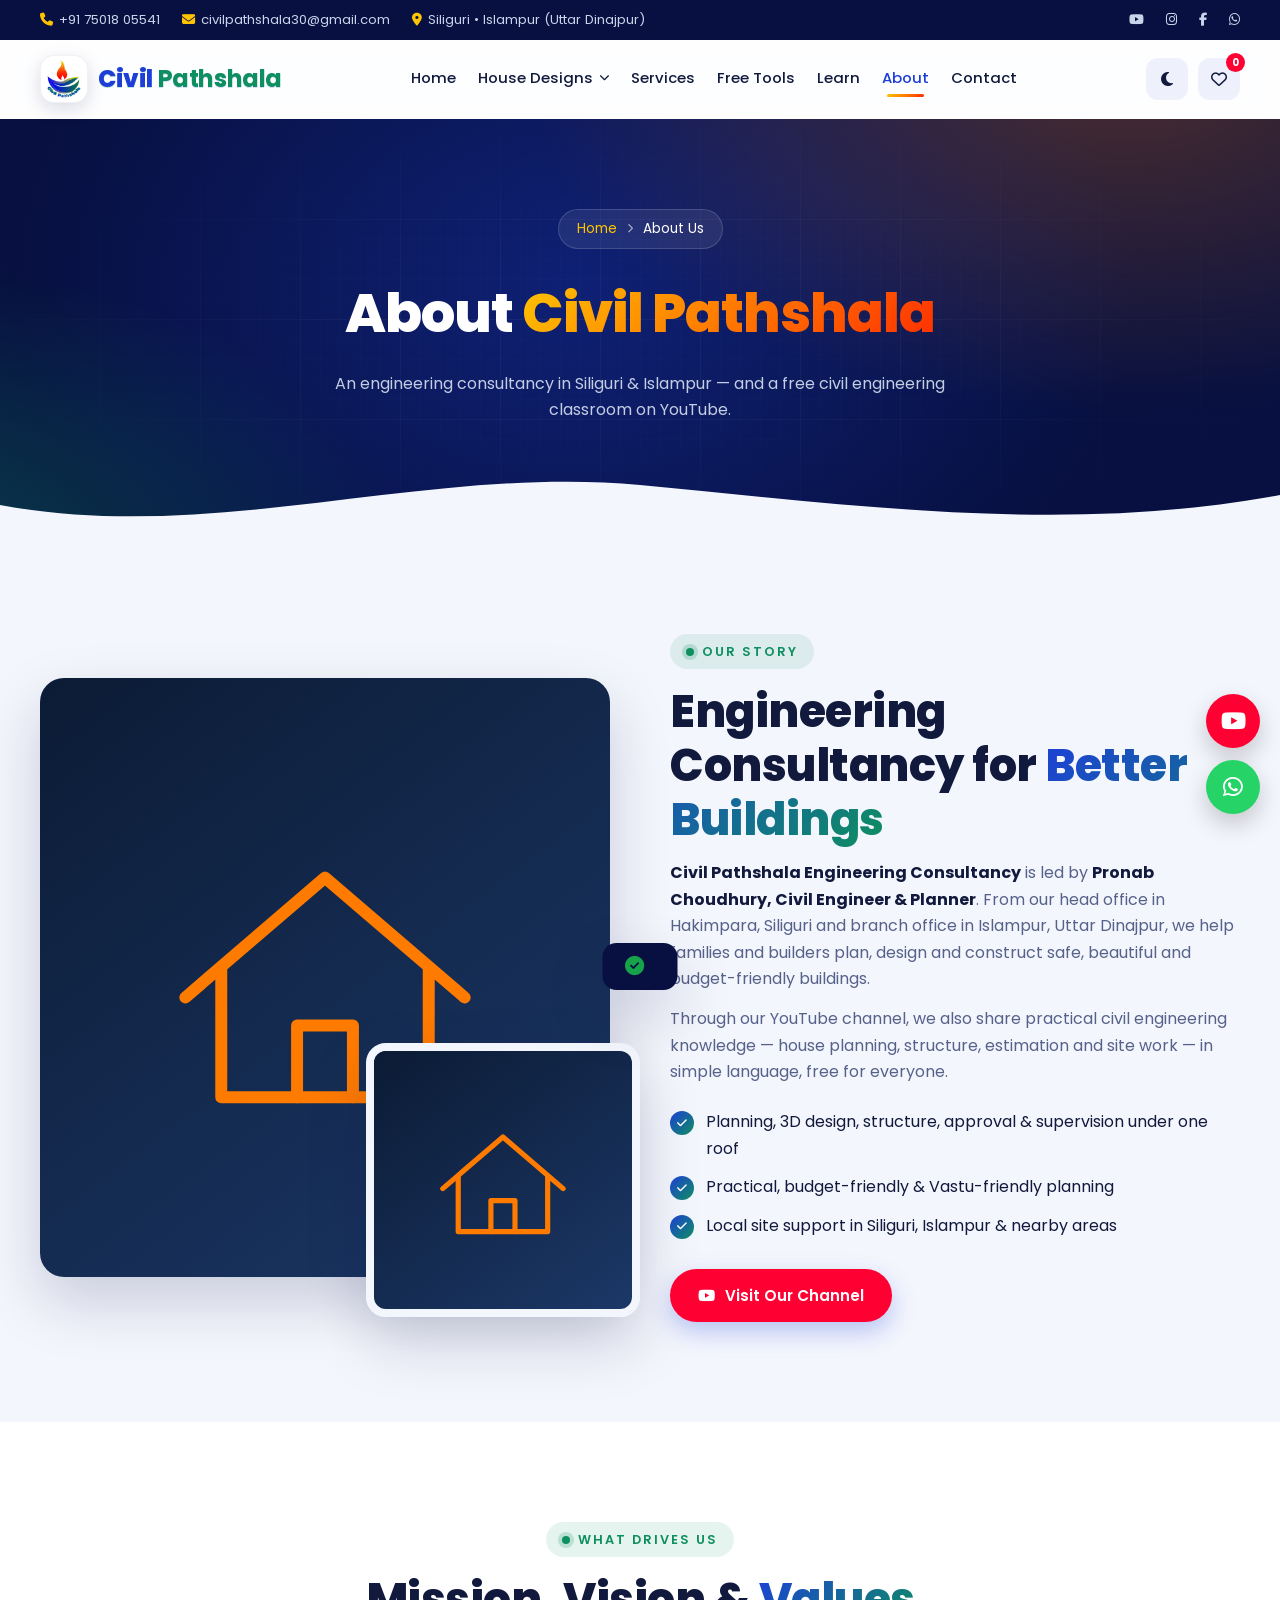
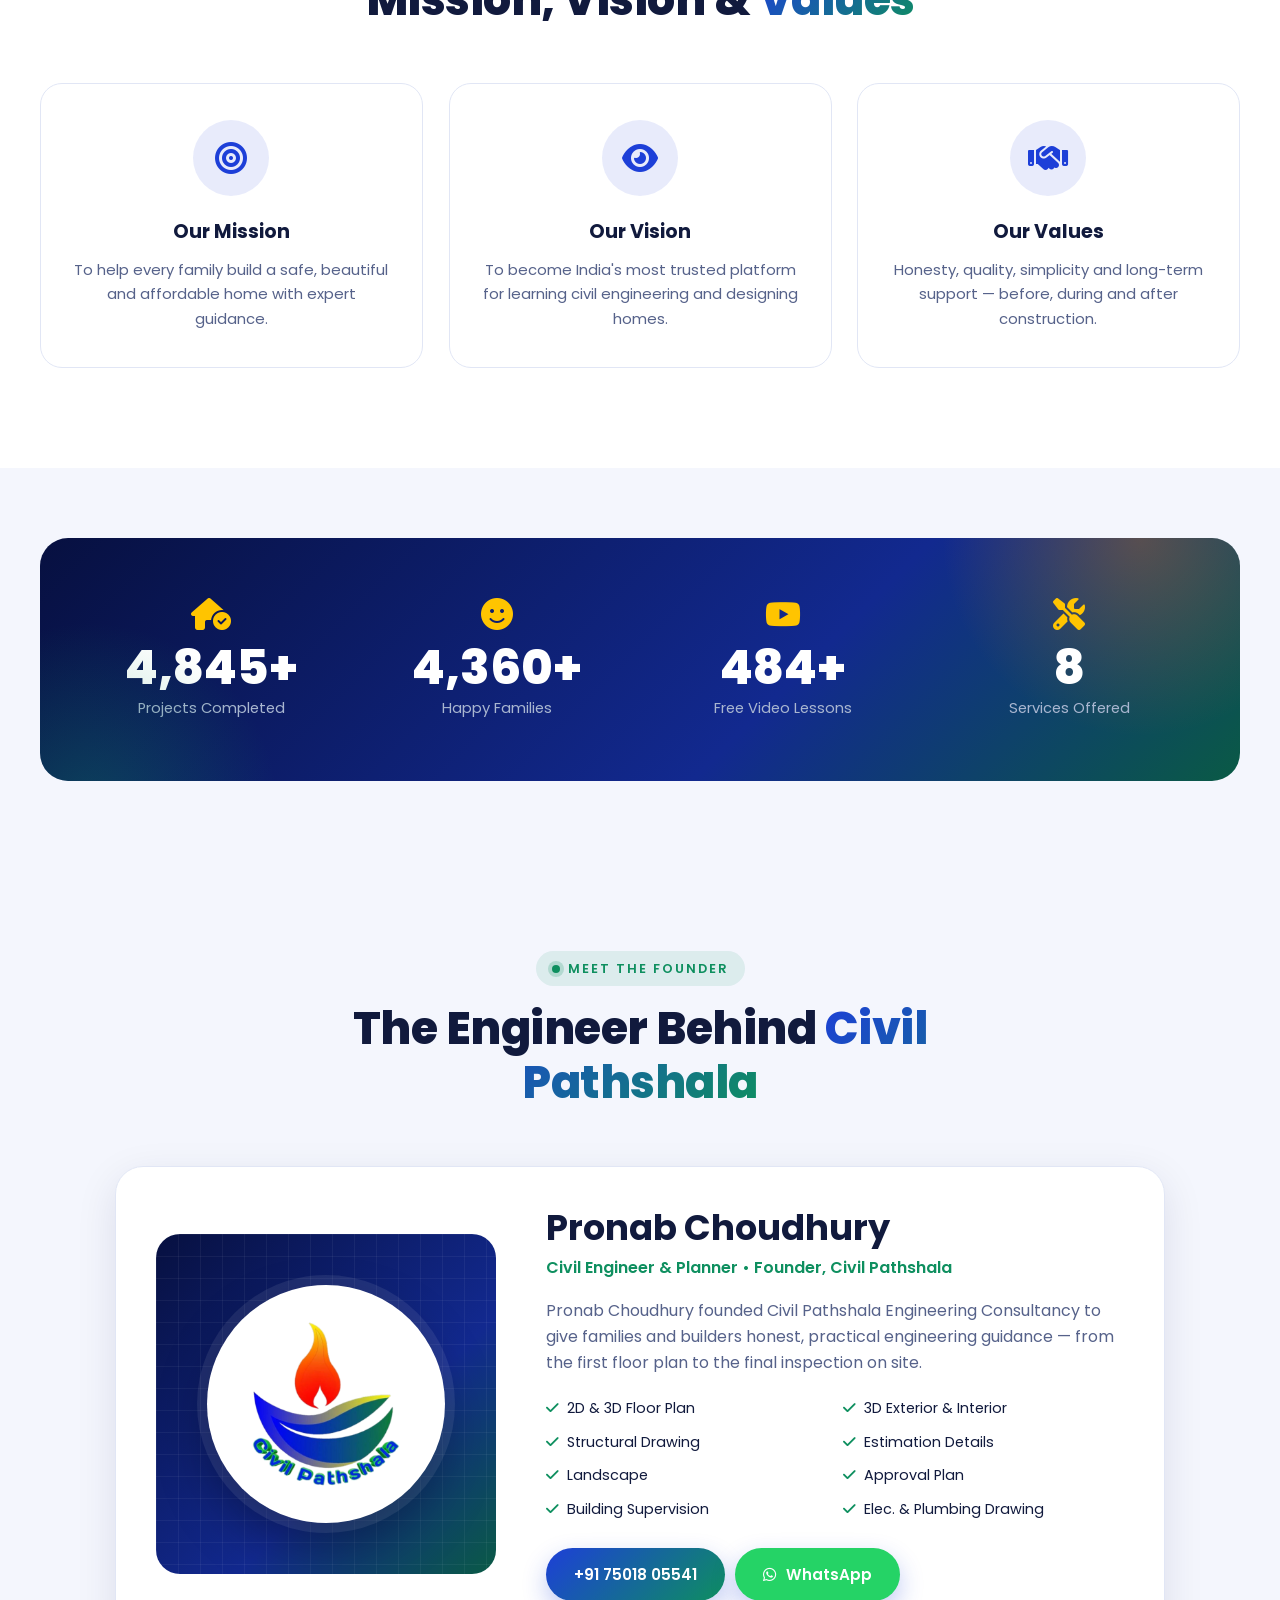
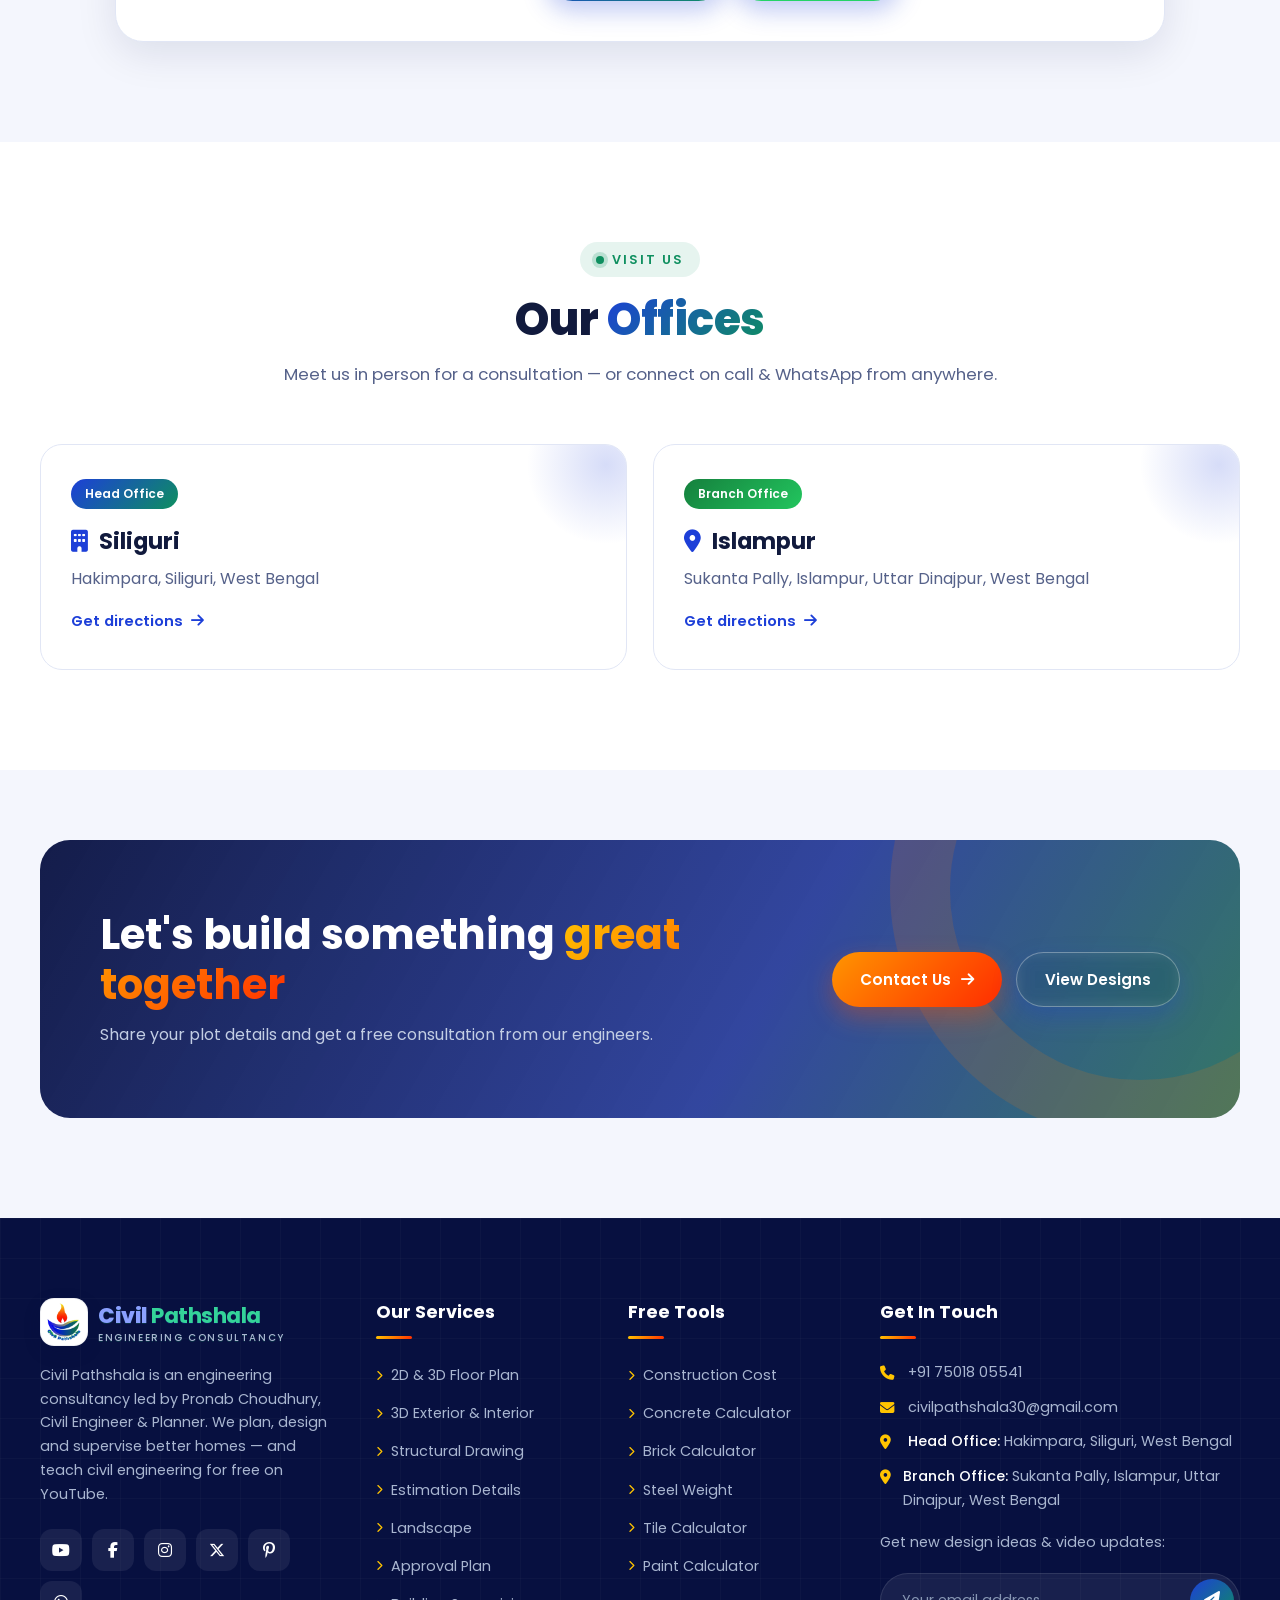
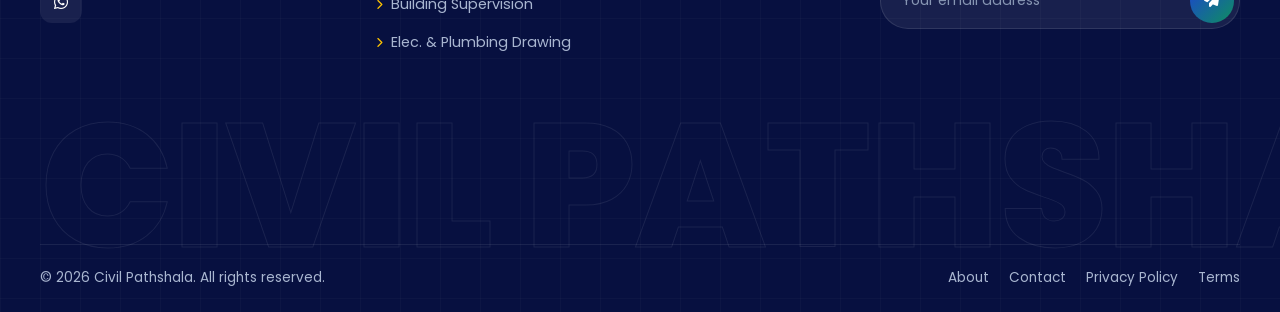
==== commit 16133175: "Add version query to CSS/JS links so browsers load updates immediately Co-Authored-By: Claude Opus 5" ====
--- a/about.html
+++ b/about.html
@@ -12,7 +12,7 @@
   <link rel="preconnect" href="https://fonts.gstatic.com" crossorigin>
   <link href="https://fonts.googleapis.com/css2?family=Hind:wght@400;500;600;700&family=Poppins:wght@400;500;600;700;800&display=swap" rel="stylesheet">
   <link rel="stylesheet" href="https://cdnjs.cloudflare.com/ajax/libs/font-awesome/6.5.1/css/all.min.css">
-  <link rel="stylesheet" href="assets/css/style.css">
+  <link rel="stylesheet" href="assets/css/style.css?v=202611112348">
   <script>try{var t=localStorage.getItem("cp-theme");if(t)document.documentElement.dataset.theme=t;}catch(e){}</script>
 </head>
 <body data-page="about">
@@ -132,7 +132,7 @@
   </main>
 
   <div id="site-footer"></div>
-  <script src="assets/js/config.js"></script>
-  <script src="assets/js/main.js"></script>
+  <script src="assets/js/config.js?v=202611112348"></script>
+  <script src="assets/js/main.js?v=202611112348"></script>
 </body>
 </html>
--- a/assets/css/style.css
+++ b/assets/css/style.css
@@ -1161,3 +1161,10 @@
 [data-theme="dark"] .service-card .s-icon { background: rgba(123,147,255,.12); }
 [data-theme="dark"] .text-grad { background: linear-gradient(135deg, #8aa0ff, #34d399); -webkit-background-clip: text; background-clip: text; }
 [data-theme="dark"] :is(.hero, .page-hero, .cta, .faq-side) .text-grad { background: var(--grad-flame); -webkit-background-clip: text; background-clip: text; }
+
+/* Header wordmark: name only (tagline shown in footer) */
+.header .logo, .drawer .logo { font-size: 1.5rem; letter-spacing: -.4px; }
+@media (max-width: 640px) { .header .logo, .drawer .logo { font-size: 1.28rem; } }
+@media (max-width: 380px) { .header .logo, .drawer .logo { font-size: 1.12rem; } }
+.hero-badge span { white-space: nowrap; }
+@media (max-width: 380px) { .hero-badge { font-size: .72rem; gap: 8px; } .hero-badge span { padding: 4px 9px; } }
